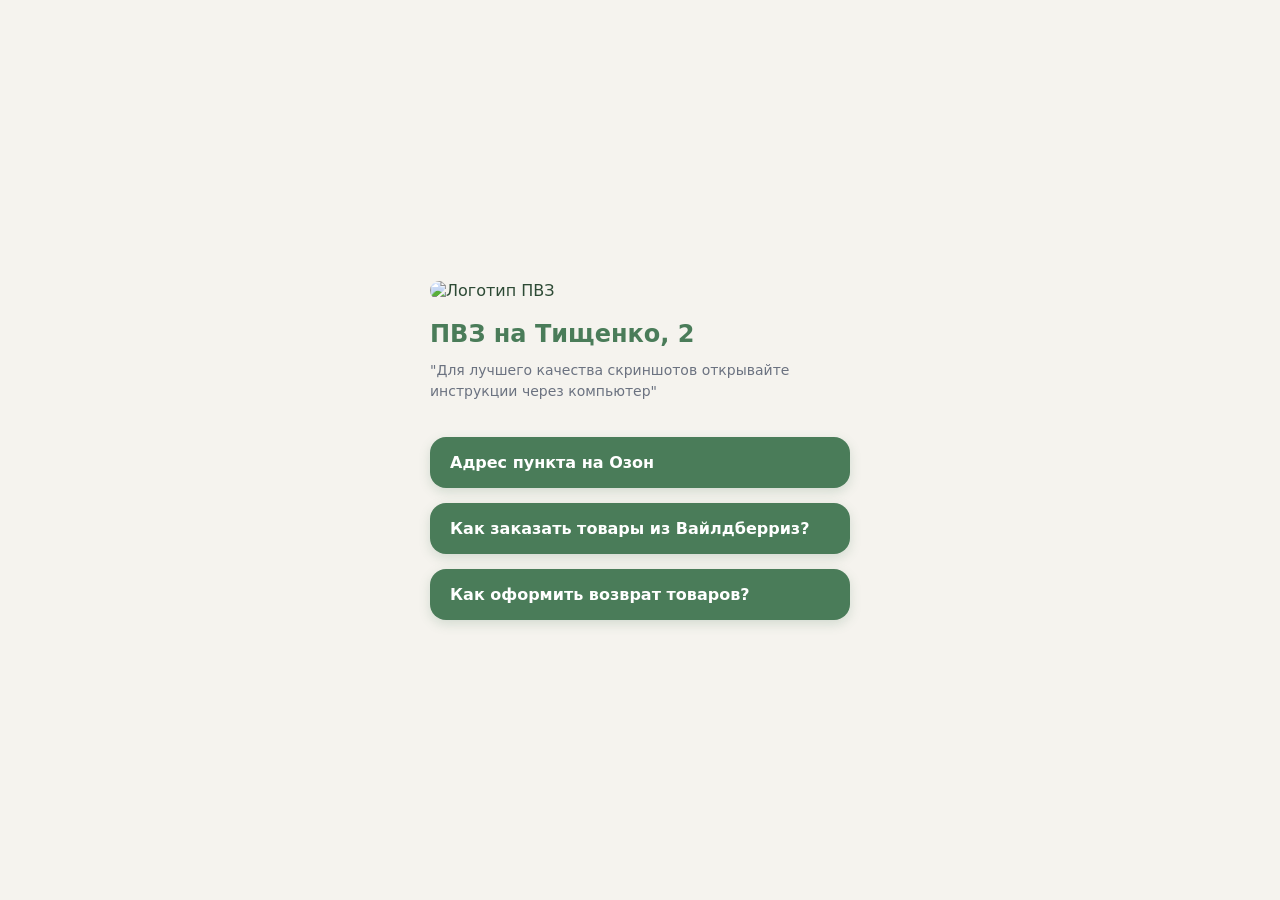
==== index.html @ 38f7ccd4 "Refactor HTML structure and update content" ====
<!DOCTYPE html>
<html lang="ru">
<head>
  <meta charset="UTF-8">
  <meta name="viewport" content="width=device-width, initial-scale=1.0">
  <title>ПВЗ на Тищенко, 2</title>
  <meta name="description" content="Пункт выдачи заказов на Тищенко, 2. Озон, Wildberries.">

  <link rel="stylesheet" href="style.css">
  <link rel="manifest" href="manifest.json">
  <link rel="icon" href="logo.png" type="image/png">

  <meta name="apple-mobile-web-app-capable" content="yes">
  <meta name="apple-mobile-web-app-status-bar-style" content="default">
  <meta name="apple-mobile-web-app-title" content="ПВЗ Тищенко">
  <link rel="apple-touch-icon" href="logo.png">

  <meta name="msapplication-TileImage" content="logo.png">
  <meta name="msapplication-TileColor" content="#4a7c59">
  <meta name="theme-color" content="#4a7c59">

  <script>
    (function(m,e,t,r,i,k,a){m[i]=m[i]||function(){(m[i].a=m[i].a||[]).push(arguments)};
    m[i].l=1*new Date();
    for (var j = 0; j < document.scripts.length; j++) {if (document.scripts[j].src === r) { return; }}
    k=e.createElement(t),a=e.getElementsByTagName(t)[0],k.async=1,k.src=r,a.parentNode.insertBefore(k,a)})
    (window, document, "script", "https://mc.yandex.ru/metrika/tag.js", "ym");
    ym(109024144, "init", { clickmap:true, trackLinks:true, accurateTrackBounce:true, webvisor:true });
  </script>
  <noscript><div><img src="https://mc.yandex.ru/watch/109024144" style="position:absolute;left:-9999px;" alt=""></div></noscript>
</head>
<body>

  <main class="main-container">
    <div class="content-wrapper">
      <img src="logo.png" alt="Логотип ПВЗ" class="avatar">
      
      <h1 class="title">ПВЗ на Тищенко, 2</h1>
      <p class="subtitle">"Для лучшего качества скриншотов открывайте инструкции через компьютер"</p>

      <nav class="button-group">
        <a href="https://ozon.ru/point/1402634" target="_blank" rel="noopener noreferrer" class="menu-button">
          Адрес пункта на Озон
        </a>
        <a href="https://dzen.ru/a/aeh5mmCZ_2Jl9kNS?share_to=link" target="_blank" rel="noopener noreferrer" class="menu-button">
          Как заказать товары из Вайлдберриз?
        </a>
        <a href="https://dzen.ru/a/aei7_9gcLjiKbk3D?share_to=link" target="_blank" rel="noopener noreferrer" class="menu-button">
          Как оформить возврат товаров?
        </a>
      </nav>
    </div>
  </main>

  <button id="install-banner" aria-label="Установить приложение">
    <span>📲</span> Установить на экран
  </button>

  <div id="ios-hint" role="dialog">
    <button id="ios-hint-close" aria-label="Закрыть">✕</button>
    <p>Чтобы установить приложение на iPhone:</p>
    <div class="ios-arrow">⬆️</div>
    <p>Нажмите <strong>«Поделиться»</strong> в Safari,<br> затем <strong>«На экран "Домой"»</strong></p>
  </div>

  <script>
    // ── Service Worker ──
    if ('serviceWorker' in navigator) {
      navigator.serviceWorker.register('sw.js')
        .then(() => console.log('PWA: Ready'))
        .catch(err => console.error('PWA: Error', err));
    }

    // ── Логика установки (iOS) ──
    const isIos = /iphone|ipad|ipod/i.test(navigator.userAgent);
    const isInStandaloneMode = window.matchMedia('(display-mode: standalone)').matches || window.navigator.standalone === true;

    if (isIos && !isInStandaloneMode) {
      setTimeout(() => {
        document.getElementById('ios-hint').classList.add('visible');
      }, 2000);
    }

    document.getElementById('ios-hint-close').onclick = () => {
      document.getElementById('ios-hint').classList.remove('visible');
    };

    // ── Логика установки (Android/Chrome) ──
    let deferredPrompt;
    const installBtn = document.getElementById('install-banner');

    window.addEventListener('beforeinstallprompt', (e) => {
      e.preventDefault();
      deferredPrompt = e;
      installBtn.classList.add('visible');
    });

    installBtn.onclick = async () => {
      if (!deferredPrompt) return;
      deferredPrompt.prompt();
      const { outcome } = await deferredPrompt.userChoice;
      deferredPrompt = null;
      installBtn.classList.remove('visible');
    };
  </script>
</body>
</html>
---- style.css ----
:root {
  --primary: #4a7c59;
  --primary-hover: #3d664a;
  --bg-color: #f5f3ee;
  --card-bg: #ffffff;
  --text-main: #2d4a35;
  --text-muted: #6b7280;
}

* {
  box-sizing: border-box;
  margin: 0;
  padding: 0;
}

body {
  font-family: 'Segoe UI', system-ui, -apple-system, sans-serif;
  background-color: var(--bg-color);
  display: flex;
  justify-content: center;
  align-items: center;
  min-height: 100vh;
  padding: 20px;
  color: var(--text-main);
}

.main-container {
  width: 100%;
  max-width: 420px;
}

.card {
  background: var(--card-bg);
  padding: 40px 30px;
  border-radius: 30px;
  box-shadow: 0 20px 40px rgba(0,0,0,0.06);
  text-align: center;
  animation: fadeIn 0.8s ease-out;
}

.avatar {
  width: 80px;
  height: 80px;
  border-radius: 20px;
  margin-bottom: 20px;
  object-fit: cover;
}

.title {
  font-size: 24px;
  font-weight: 700;
  margin-bottom: 12px;
  color: var(--primary);
}

.subtitle {
  font-size: 14px;
  line-height: 1.5;
  color: var(--text-muted);
  margin-bottom: 35px;
}

.button-group {
  display: flex;
  flex-direction: column;
  gap: 15px;
}

.menu-button {
  background: var(--primary);
  color: white;
  text-decoration: none;
  padding: 16px 20px;
  border-radius: 16px;
  font-weight: 600;
  display: flex;
  justify-content: space-between;
  align-items: center;
  transition: all 0.3s cubic-bezier(0.4, 0, 0.2, 1);
  box-shadow: 0 4px 12px rgba(74, 124, 89, 0.2);
}

.menu-button:hover {
  background: var(--primary-hover);
  transform: translateY(-3px);
  box-shadow: 0 8px 20px rgba(74, 124, 89, 0.3);
}

.menu-button:active {
  transform: translateY(0);
}

/* Стили для PWA элементов */
#install-banner {
  display: none;
  position: fixed;
  bottom: 30px;
  left: 50%;
  transform: translateX(-50%);
  background: #1a1a1a;
  color: white;
  border: none;
  border-radius: 50px;
  padding: 12px 24px;
  font-size: 15px;
  font-weight: 600;
  cursor: pointer;
  box-shadow: 0 10px 25px rgba(0,0,0,0.2);
  align-items: center;
  gap: 10px;
  z-index: 100;
}

#install-banner.visible { display: flex; animation: slideUp 0.4s ease; }

#ios-hint {
  display: none;
  position: fixed;
  bottom: 0; left: 0; right: 0;
  background: white;
  padding: 25px;
  border-radius: 25px 25px 0 0;
  text-align: center;
  box-shadow: 0 -10px 30px rgba(0,0,0,0.1);
  z-index: 1000;
}

#ios-hint.visible { display: block; animation: slideUp 0.4s ease; }

#ios-hint-close {
  position: absolute;
  top: 15px; right: 20px;
  background: none; border: none; font-size: 20px; color: #999;
}

.ios-arrow { font-size: 30px; margin: 10px 0; animation: bounce 2s infinite; }

/* Анимации */
@keyframes fadeIn {
  from { opacity: 0; transform: translateY(10px); }
  to { opacity: 1; transform: translateY(0); }
}

@keyframes slideUp {
  from { transform: translateX(-50%) translateY(100%); }
  to { transform: translateX(-50%) translateY(0); }
}

@keyframes bounce {
  0%, 20%, 50%, 80%, 100% {transform: translateY(0);}
  40% {transform: translateY(-10px);}
  60% {transform: translateY(-5px);}
}
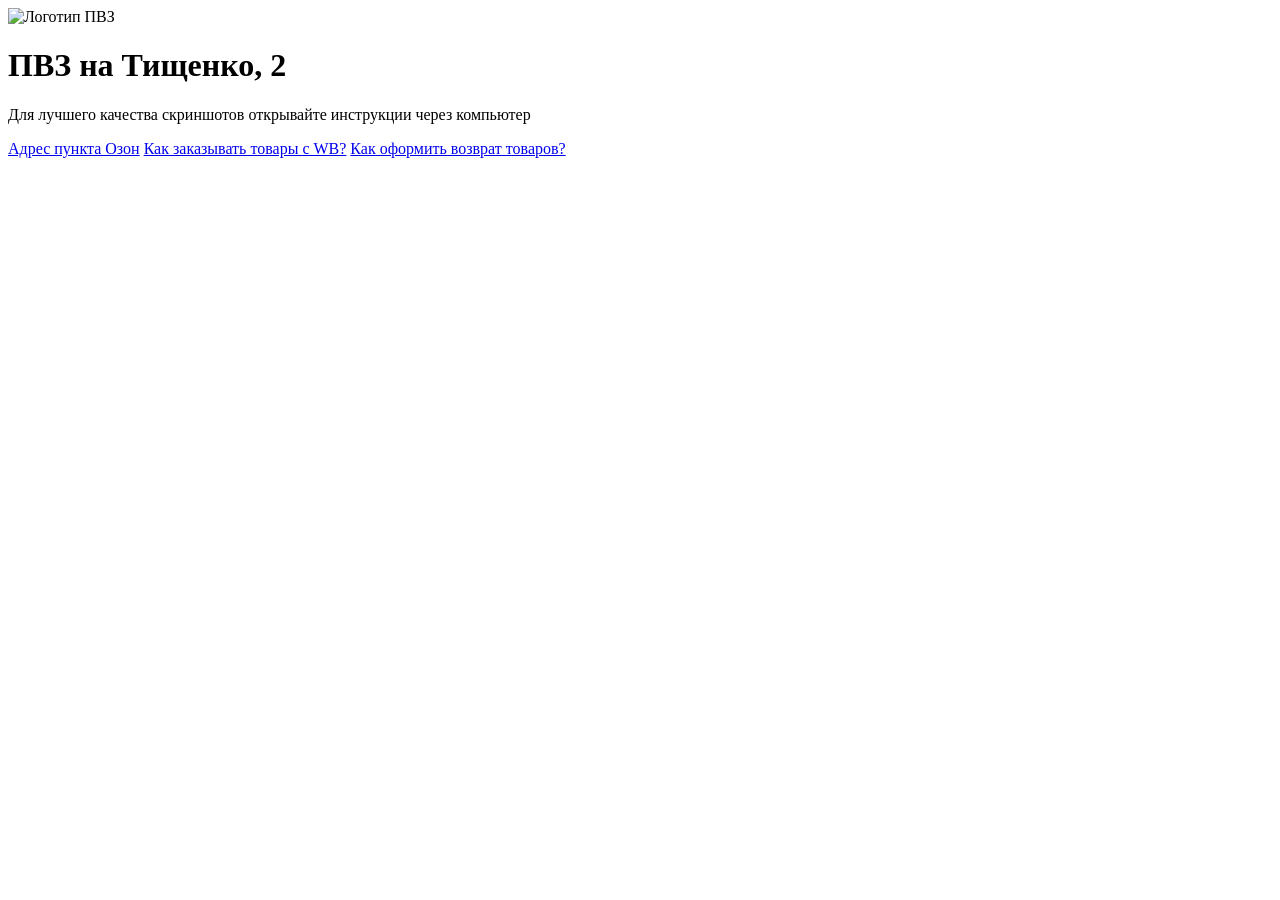
==== commit 2a7f3b8d: "Add files via upload" ====
--- a/index.html
+++ b/index.html
@@ -10,15 +10,73 @@
   <link rel="manifest" href="manifest.json">
   <link rel="icon" href="logo.png" type="image/png">
 
+  <!-- Apple / iOS: без этих тегов Safari не предложит «Добавить на экран» -->
   <meta name="apple-mobile-web-app-capable" content="yes">
   <meta name="apple-mobile-web-app-status-bar-style" content="default">
   <meta name="apple-mobile-web-app-title" content="ПВЗ Тищенко">
   <link rel="apple-touch-icon" href="logo.png">
 
+  <!-- Windows / Edge -->
   <meta name="msapplication-TileImage" content="logo.png">
   <meta name="msapplication-TileColor" content="#4a7c59">
+
   <meta name="theme-color" content="#4a7c59">
 
+  <style>
+    /* Кнопка установки PWA — скрыта по умолчанию */
+    #install-banner {
+      display: none;
+      position: fixed;
+      bottom: 20px;
+      left: 50%;
+      transform: translateX(-50%);
+      z-index: 1000;
+      background: #4a7c59;
+      color: #fff;
+      border: none;
+      border-radius: 12px;
+      padding: 14px 28px;
+      font-size: 16px;
+      font-family: inherit;
+      cursor: pointer;
+      box-shadow: 0 4px 16px rgba(0,0,0,0.25);
+      white-space: nowrap;
+      animation: slideUp 0.3s ease;
+    }
+    #install-banner.visible { display: flex; align-items: center; gap: 10px; }
+
+    /* Инструкция для iOS Safari — скрыта по умолчанию */
+    #ios-hint {
+      display: none;
+      position: fixed;
+      bottom: 0;
+      left: 0; right: 0;
+      z-index: 1000;
+      background: #fff;
+      border-top: 2px solid #4a7c59;
+      padding: 18px 20px 28px;
+      font-size: 15px;
+      line-height: 1.5;
+      text-align: center;
+      box-shadow: 0 -4px 20px rgba(0,0,0,0.15);
+    }
+    #ios-hint.visible { display: block; }
+    #ios-hint strong { color: #4a7c59; }
+    #ios-hint-close {
+      position: absolute;
+      top: 10px; right: 16px;
+      background: none; border: none;
+      font-size: 22px; cursor: pointer; color: #666;
+    }
+    #ios-hint .arrow { font-size: 26px; }
+
+    @keyframes slideUp {
+      from { opacity: 0; transform: translateX(-50%) translateY(20px); }
+      to   { opacity: 1; transform: translateX(-50%) translateY(0); }
+    }
+  </style>
+
+  <!-- Яндекс.Метрика -->
   <script>
     (function(m,e,t,r,i,k,a){m[i]=m[i]||function(){(m[i].a=m[i].a||[]).push(arguments)};
     m[i].l=1*new Date();
@@ -31,77 +89,83 @@
 </head>
 <body>
 
-  <main class="main-container">
-    <div class="content-wrapper">
+  <div class="main-container">
+    <div class="card">
       <img src="logo.png" alt="Логотип ПВЗ" class="avatar">
-      
       <h1 class="title">ПВЗ на Тищенко, 2</h1>
-      <p class="subtitle">"Для лучшего качества скриншотов открывайте инструкции через компьютер"</p>
+      <p class="subtitle">Для лучшего качества скриншотов открывайте инструкции через компьютер</p>
 
-      <nav class="button-group">
-        <a href="https://ozon.ru/point/1402634" target="_blank" rel="noopener noreferrer" class="menu-button">
-          Адрес пункта на Озон
-        </a>
-        <a href="https://dzen.ru/a/aeh5mmCZ_2Jl9kNS?share_to=link" target="_blank" rel="noopener noreferrer" class="menu-button">
-          Как заказать товары из Вайлдберриз?
-        </a>
-        <a href="https://dzen.ru/a/aei7_9gcLjiKbk3D?share_to=link" target="_blank" rel="noopener noreferrer" class="menu-button">
-          Как оформить возврат товаров?
-        </a>
-      </nav>
+      <div class="button-group">
+        <a href="https://ozon.ru/point/1402634" target="_blank" rel="noopener noreferrer" class="menu-button">Адрес пункта Озон</a>
+        <a href="https://dzen.ru/a/aeh5mmCZ_2Jl9kNS?share_to=link" target="_blank" rel="noopener noreferrer" class="menu-button">Как заказывать товары с WB?</a>
+        <a href="https://dzen.ru/a/aei7_9gcLjiKbk3D?share_to=link" target="_blank" rel="noopener noreferrer" class="menu-button">Как оформить возврат товаров?</a>
+      </div>
     </div>
-  </main>
+  </div>
 
+  <!-- Кнопка установки для Chrome / Edge / Android -->
   <button id="install-banner" aria-label="Установить приложение">
     <span>📲</span> Установить на экран
   </button>
 
-  <div id="ios-hint" role="dialog">
+  <!-- Подсказка для iOS Safari -->
+  <div id="ios-hint" role="dialog" aria-label="Инструкция по установке">
     <button id="ios-hint-close" aria-label="Закрыть">✕</button>
-    <p>Чтобы установить приложение на iPhone:</p>
-    <div class="ios-arrow">⬆️</div>
-    <p>Нажмите <strong>«Поделиться»</strong> в Safari,<br> затем <strong>«На экран "Домой"»</strong></p>
+    <p>Чтобы установить приложение на iPhone&nbsp;/ iPad:</p>
+    <p class="arrow">⬆️</p>
+    <p>Нажмите <strong>«Поделиться»</strong> в Safari,<br>
+    затем выберите <strong>«На экран "Домой"»</strong></p>
   </div>
 
   <script>
-    // ── Service Worker ──
+    // ── Service Worker ──────────────────────────────────────────────
     if ('serviceWorker' in navigator) {
       navigator.serviceWorker.register('sw.js')
-        .then(() => console.log('PWA: Ready'))
-        .catch(err => console.error('PWA: Error', err));
+        .then(() => console.log('PWA: Service Worker готов'))
+        .catch(err => console.error('PWA: Ошибка SW:', err));
     }
 
-    // ── Логика установки (iOS) ──
+    // ── Определяем iOS Safari ───────────────────────────────────────
     const isIos = /iphone|ipad|ipod/i.test(navigator.userAgent);
-    const isInStandaloneMode = window.matchMedia('(display-mode: standalone)').matches || window.navigator.standalone === true;
+    const isInStandaloneMode = window.matchMedia('(display-mode: standalone)').matches
+                            || window.navigator.standalone === true;
 
     if (isIos && !isInStandaloneMode) {
+      // Показываем подсказку через 2 секунды, чтобы не раздражать сразу
       setTimeout(() => {
         document.getElementById('ios-hint').classList.add('visible');
       }, 2000);
     }
 
-    document.getElementById('ios-hint-close').onclick = () => {
+    document.getElementById('ios-hint-close').addEventListener('click', () => {
       document.getElementById('ios-hint').classList.remove('visible');
-    };
+    });
 
-    // ── Логика установки (Android/Chrome) ──
-    let deferredPrompt;
+    // ── beforeinstallprompt — Chrome / Edge / Android ───────────────
+    let deferredPrompt = null;
     const installBtn = document.getElementById('install-banner');
 
     window.addEventListener('beforeinstallprompt', (e) => {
-      e.preventDefault();
+      e.preventDefault();          // отменяем автоматический баннер
       deferredPrompt = e;
-      installBtn.classList.add('visible');
+      installBtn.classList.add('visible');  // показываем нашу кнопку
     });
 
-    installBtn.onclick = async () => {
+    installBtn.addEventListener('click', async () => {
       if (!deferredPrompt) return;
       deferredPrompt.prompt();
       const { outcome } = await deferredPrompt.userChoice;
+      console.log('PWA install:', outcome);
       deferredPrompt = null;
       installBtn.classList.remove('visible');
-    };
+    });
+
+    // Скрываем кнопку, если приложение уже установлено
+    window.addEventListener('appinstalled', () => {
+      installBtn.classList.remove('visible');
+      deferredPrompt = null;
+      console.log('PWA: установлено');
+    });
   </script>
 </body>
 </html>
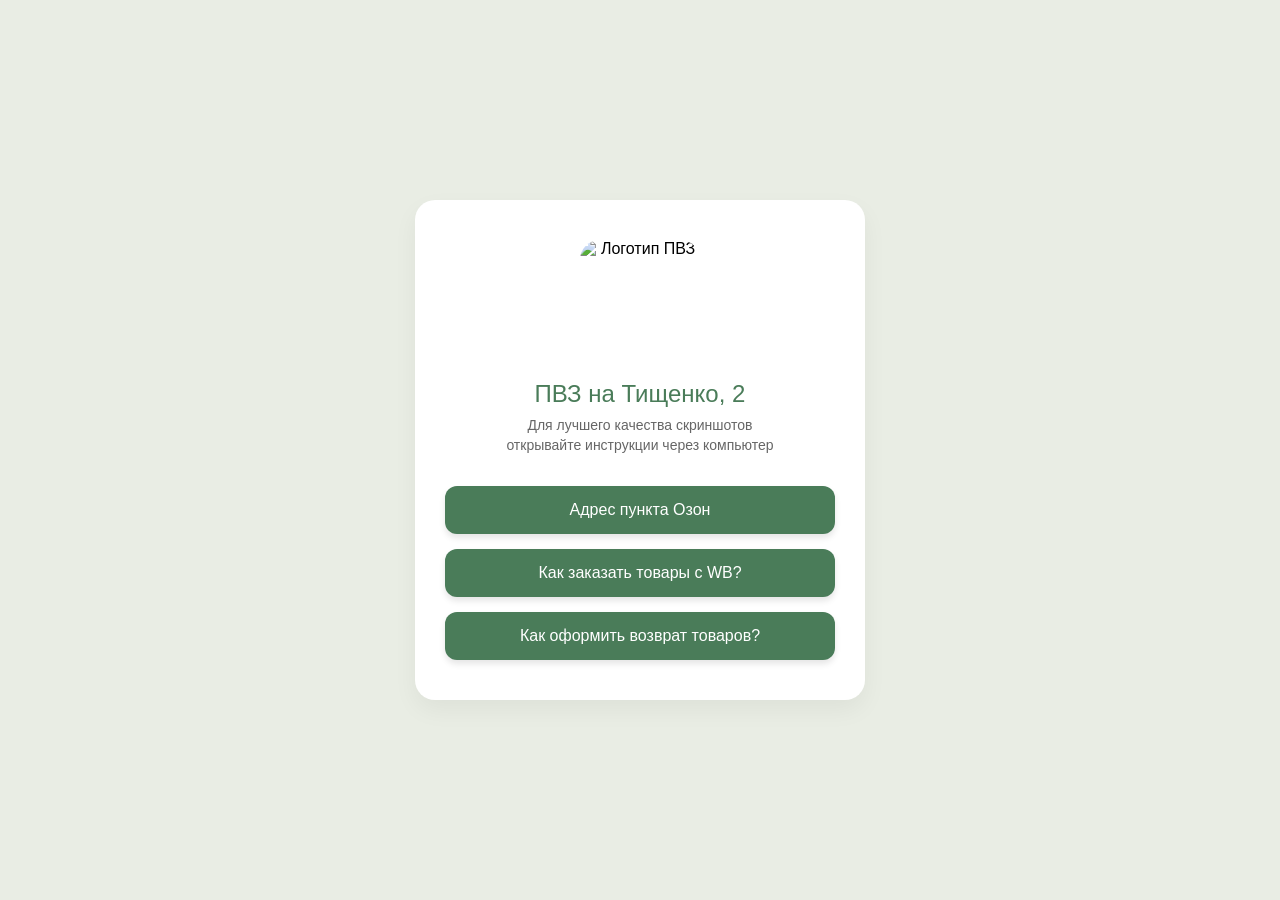
==== commit f7c048d2: "Refactor HTML structure and button placement Removed unnecessary closing div tag and adjusted button" ====
--- a/index.html
+++ b/index.html
@@ -7,76 +7,19 @@
   <meta name="description" content="Пункт выдачи заказов на Тищенко, 2. Озон, Wildberries.">
 
   <link rel="stylesheet" href="style.css">
+
   <link rel="manifest" href="manifest.json">
   <link rel="icon" href="logo.png" type="image/png">
 
-  <!-- Apple / iOS: без этих тегов Safari не предложит «Добавить на экран» -->
   <meta name="apple-mobile-web-app-capable" content="yes">
   <meta name="apple-mobile-web-app-status-bar-style" content="default">
   <meta name="apple-mobile-web-app-title" content="ПВЗ Тищенко">
   <link rel="apple-touch-icon" href="logo.png">
 
-  <!-- Windows / Edge -->
   <meta name="msapplication-TileImage" content="logo.png">
   <meta name="msapplication-TileColor" content="#4a7c59">
-
   <meta name="theme-color" content="#4a7c59">
 
-  <style>
-    /* Кнопка установки PWA — скрыта по умолчанию */
-    #install-banner {
-      display: none;
-      position: fixed;
-      bottom: 20px;
-      left: 50%;
-      transform: translateX(-50%);
-      z-index: 1000;
-      background: #4a7c59;
-      color: #fff;
-      border: none;
-      border-radius: 12px;
-      padding: 14px 28px;
-      font-size: 16px;
-      font-family: inherit;
-      cursor: pointer;
-      box-shadow: 0 4px 16px rgba(0,0,0,0.25);
-      white-space: nowrap;
-      animation: slideUp 0.3s ease;
-    }
-    #install-banner.visible { display: flex; align-items: center; gap: 10px; }
-
-    /* Инструкция для iOS Safari — скрыта по умолчанию */
-    #ios-hint {
-      display: none;
-      position: fixed;
-      bottom: 0;
-      left: 0; right: 0;
-      z-index: 1000;
-      background: #fff;
-      border-top: 2px solid #4a7c59;
-      padding: 18px 20px 28px;
-      font-size: 15px;
-      line-height: 1.5;
-      text-align: center;
-      box-shadow: 0 -4px 20px rgba(0,0,0,0.15);
-    }
-    #ios-hint.visible { display: block; }
-    #ios-hint strong { color: #4a7c59; }
-    #ios-hint-close {
-      position: absolute;
-      top: 10px; right: 16px;
-      background: none; border: none;
-      font-size: 22px; cursor: pointer; color: #666;
-    }
-    #ios-hint .arrow { font-size: 26px; }
-
-    @keyframes slideUp {
-      from { opacity: 0; transform: translateX(-50%) translateY(20px); }
-      to   { opacity: 1; transform: translateX(-50%) translateY(0); }
-    }
-  </style>
-
-  <!-- Яндекс.Метрика -->
   <script>
     (function(m,e,t,r,i,k,a){m[i]=m[i]||function(){(m[i].a=m[i].a||[]).push(arguments)};
     m[i].l=1*new Date();
@@ -85,7 +28,6 @@
     (window, document, "script", "https://mc.yandex.ru/metrika/tag.js", "ym");
     ym(109024144, "init", { clickmap:true, trackLinks:true, accurateTrackBounce:true, webvisor:true });
   </script>
-  <noscript><div><img src="https://mc.yandex.ru/watch/109024144" style="position:absolute;left:-9999px;" alt=""></div></noscript>
 </head>
 <body>
 
@@ -97,18 +39,14 @@
 
       <div class="button-group">
         <a href="https://ozon.ru/point/1402634" target="_blank" rel="noopener noreferrer" class="menu-button">Адрес пункта Озон</a>
-        <a href="https://dzen.ru/a/aeh5mmCZ_2Jl9kNS?share_to=link" target="_blank" rel="noopener noreferrer" class="menu-button">Как заказывать товары с WB?</a>
+        <a href="https://dzen.ru/a/aeh5mmCZ_2Jl9kNS?share_to=link" target="_blank" rel="noopener noreferrer" class="menu-button">Как заказать товары с WB?</a>
         <a href="https://dzen.ru/a/aei7_9gcLjiKbk3D?share_to=link" target="_blank" rel="noopener noreferrer" class="menu-button">Как оформить возврат товаров?</a>
       </div>
-    </div>
-  </div>
 
-  <!-- Кнопка установки для Chrome / Edge / Android -->
-  <button id="install-banner" aria-label="Установить приложение">
+      <button id="install-banner" aria-label="Установить приложение">
     <span>📲</span> Установить на экран
   </button>
-
-  <!-- Подсказка для iOS Safari -->
+    </div>
   <div id="ios-hint" role="dialog" aria-label="Инструкция по установке">
     <button id="ios-hint-close" aria-label="Закрыть">✕</button>
     <p>Чтобы установить приложение на iPhone&nbsp;/ iPad:</p>
@@ -118,53 +56,35 @@
   </div>
 
   <script>
-    // ── Service Worker ──────────────────────────────────────────────
     if ('serviceWorker' in navigator) {
-      navigator.serviceWorker.register('sw.js')
-        .then(() => console.log('PWA: Service Worker готов'))
-        .catch(err => console.error('PWA: Ошибка SW:', err));
+      navigator.serviceWorker.register('sw.js').catch(err => console.error(err));
     }
 
-    // ── Определяем iOS Safari ───────────────────────────────────────
     const isIos = /iphone|ipad|ipod/i.test(navigator.userAgent);
-    const isInStandaloneMode = window.matchMedia('(display-mode: standalone)').matches
-                            || window.navigator.standalone === true;
+    const isInStandaloneMode = window.matchMedia('(display-mode: standalone)').matches || window.navigator.standalone === true;
 
     if (isIos && !isInStandaloneMode) {
-      // Показываем подсказку через 2 секунды, чтобы не раздражать сразу
-      setTimeout(() => {
-        document.getElementById('ios-hint').classList.add('visible');
-      }, 2000);
+      setTimeout(() => { document.getElementById('ios-hint').classList.add('visible'); }, 2000);
     }
 
     document.getElementById('ios-hint-close').addEventListener('click', () => {
       document.getElementById('ios-hint').classList.remove('visible');
     });
 
-    // ── beforeinstallprompt — Chrome / Edge / Android ───────────────
     let deferredPrompt = null;
     const installBtn = document.getElementById('install-banner');
 
     window.addEventListener('beforeinstallprompt', (e) => {
-      e.preventDefault();          // отменяем автоматический баннер
+      e.preventDefault();
       deferredPrompt = e;
-      installBtn.classList.add('visible');  // показываем нашу кнопку
+      installBtn.classList.add('visible');
     });
 
     installBtn.addEventListener('click', async () => {
       if (!deferredPrompt) return;
       deferredPrompt.prompt();
-      const { outcome } = await deferredPrompt.userChoice;
-      console.log('PWA install:', outcome);
       deferredPrompt = null;
       installBtn.classList.remove('visible');
-    });
-
-    // Скрываем кнопку, если приложение уже установлено
-    window.addEventListener('appinstalled', () => {
-      installBtn.classList.remove('visible');
-      deferredPrompt = null;
-      console.log('PWA: установлено');
     });
   </script>
 </body>
--- a/style.css
+++ b/style.css
@@ -0,0 +1,152 @@
+/* Переменные и базовые настройки */
+:root {
+  --primary: #4a7c59;
+  --primary-hover: #3d664a;
+  --bg-color: #e9ede4;
+  --card-bg: #ffffff;
+  --text-main: #4a7c59;
+  --text-muted: #666666;
+}
+
+* {
+  box-sizing: border-box;
+  margin: 0;
+  padding: 0;
+}
+
+body {
+  font-family: 'Segoe UI', Roboto, Helvetica, Arial, sans-serif;
+  background-color: var(--bg-color);
+  display: flex;
+  justify-content: center;
+  align-items: center;
+  min-height: 100vh;
+  padding: 20px;
+}
+
+/* Контейнер и карточка */
+.main-container {
+  width: 100%;
+  max-width: 450px;
+}
+
+.card {
+  background: var(--card-bg);
+  padding: 40px 30px;
+  border-radius: 20px;
+  box-shadow: 0 10px 25px rgba(0,0,0,0.05);
+  text-align: center;
+  display: flex;
+  flex-direction: column;
+  align-items: center;
+}
+
+.avatar {
+  width: 120px;
+  height: 120px;
+  border-radius: 20px;
+  margin-bottom: 20px;
+  object-fit: contain;
+  background-color: white;
+}
+
+.title {
+  color: var(--text-main);
+  font-size: 24px;
+  margin-bottom: 8px;
+  font-weight: 500;
+}
+
+.subtitle {
+  color: var(--text-muted);
+  font-size: 14px;
+  line-height: 1.4;
+  margin-bottom: 30px;
+  max-width: 290px;
+}
+
+/* Кнопки-ссылки */
+.button-group {
+  width: 100%;
+  display: flex;
+  flex-direction: column;
+  gap: 15px;
+}
+
+.menu-button {
+  background-color: var(--primary);
+  color: white;
+  text-decoration: none;
+  display: block;
+  padding: 15px 20px;
+  border-radius: 12px;
+  font-size: 16px;
+  font-weight: 500;
+  transition: background 0.3s ease, transform 0.1s ease;
+  box-shadow: 0 4px 6px rgba(0,0,0,0.1);
+}
+
+.menu-button:hover { background-color: var(--primary-hover); }
+.menu-button:active { transform: translateY(1px); }
+
+/* СТИЛИ PWA (ПЕРЕНЕСЕНЫ ИЗ HTML) */
+#install-banner {
+  display: none;
+  /* Убираем fixed и ставим margin для отступа сверху */
+  position: relative; 
+  margin-top: 20px;
+  left: auto;
+  transform: none;
+  
+  /* Остальные стили оставляем для внешнего вида */
+  z-index: 1000;
+  background: var(--primary);
+  color: #fff;
+  border: none;
+  border-radius: 12px;
+  padding: 14px 28px;
+  font-size: 16px;
+  font-family: inherit;
+  cursor: pointer;
+  box-shadow: 0 4px 16px rgba(0,0,0,0.15);
+  white-space: nowrap;
+}
+
+/* При появлении кнопка будет центрироваться как обычный блок */
+#install-banner.visible { 
+  display: inline-flex; 
+  align-items: center; 
+  gap: 10px; 
+}
+
+#ios-hint {
+  display: none;
+  position: fixed;
+  bottom: 0;
+  left: 0; right: 0;
+  z-index: 1000;
+  background: #fff;
+  border-top: 2px solid var(--primary);
+  padding: 18px 20px 28px;
+  font-size: 15px;
+  line-height: 1.5;
+  text-align: center;
+  box-shadow: 0 -4px 20px rgba(0,0,0,0.15);
+}
+
+#ios-hint.visible { display: block; }
+#ios-hint strong { color: var(--primary); }
+
+#ios-hint-close {
+  position: absolute;
+  top: 10px; right: 16px;
+  background: none; border: none;
+  font-size: 22px; cursor: pointer; color: #666;
+}
+
+#ios-hint .arrow { font-size: 26px; }
+
+@keyframes slideUp {
+  from { opacity: 0; transform: translateX(-50%) translateY(20px); }
+  to   { opacity: 1; transform: translateX(-50%) translateY(0); }
+}
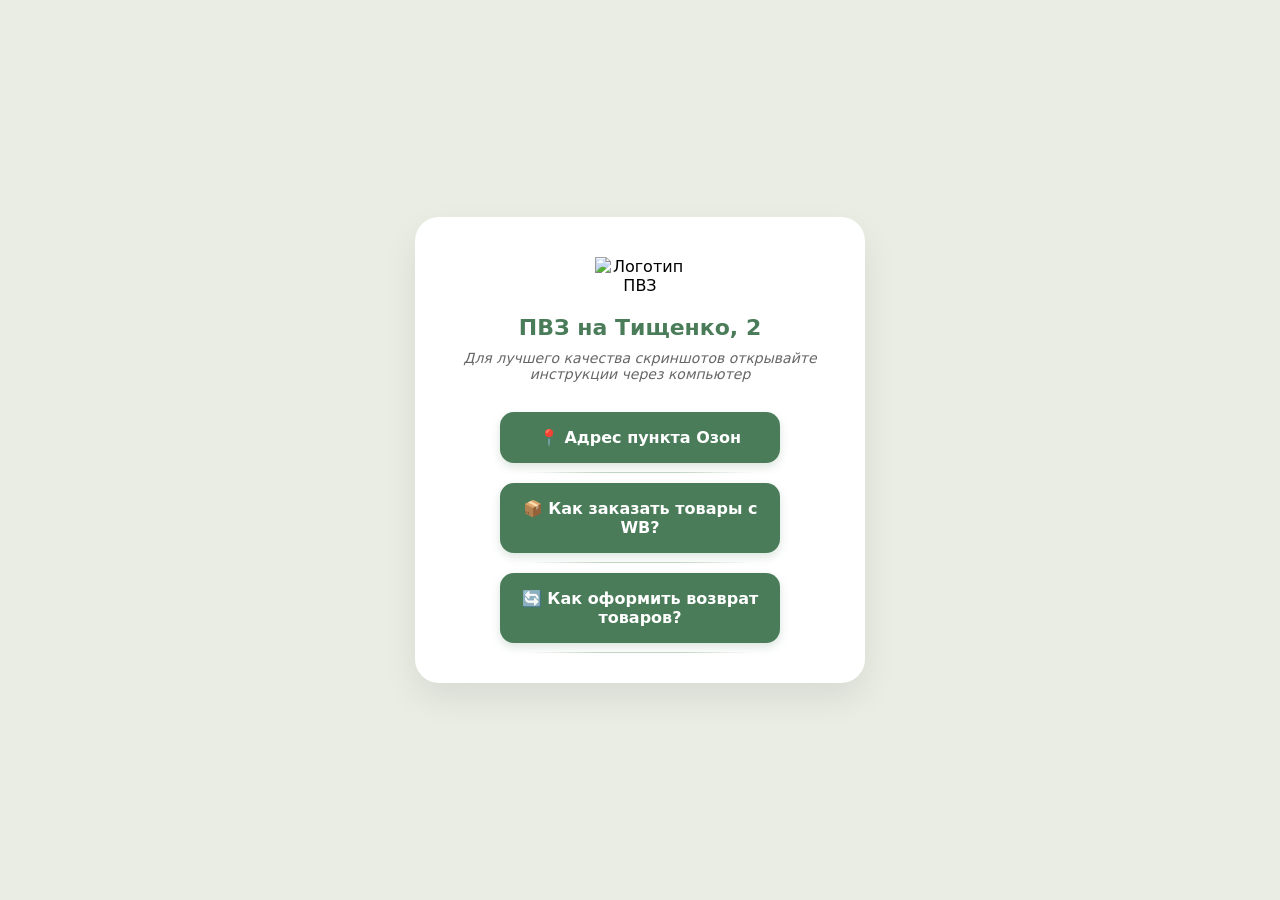
==== commit 513f3158: "Add styling to install button in index.html" ====
--- a/index.html
+++ b/index.html
@@ -1,3 +1,4 @@
+<!-- index.html -->
 <!DOCTYPE html>
 <html lang="ru">
 <head>
@@ -5,21 +6,11 @@
   <meta name="viewport" content="width=device-width, initial-scale=1.0">
   <title>ПВЗ на Тищенко, 2</title>
   <meta name="description" content="Пункт выдачи заказов на Тищенко, 2. Озон, Wildberries.">
-
   <link rel="stylesheet" href="style.css">
-
   <link rel="manifest" href="manifest.json">
   <link rel="icon" href="logo.png" type="image/png">
 
-  <meta name="apple-mobile-web-app-capable" content="yes">
-  <meta name="apple-mobile-web-app-status-bar-style" content="default">
-  <meta name="apple-mobile-web-app-title" content="ПВЗ Тищенко">
-  <link rel="apple-touch-icon" href="logo.png">
-
-  <meta name="msapplication-TileImage" content="logo.png">
-  <meta name="msapplication-TileColor" content="#4a7c59">
-  <meta name="theme-color" content="#4a7c59">
-
+  <!-- Яндекс.Метрика -->
   <script>
     (function(m,e,t,r,i,k,a){m[i]=m[i]||function(){(m[i].a=m[i].a||[]).push(arguments)};
     m[i].l=1*new Date();
@@ -28,63 +19,58 @@
     (window, document, "script", "https://mc.yandex.ru/metrika/tag.js", "ym");
     ym(109024144, "init", { clickmap:true, trackLinks:true, accurateTrackBounce:true, webvisor:true });
   </script>
+  <noscript><div><img src="https://mc.yandex.ru/watch/109024144" style="position:absolute;left:-9999px;" alt=""></div></noscript>
 </head>
 <body>
-
   <div class="main-container">
     <div class="card">
       <img src="logo.png" alt="Логотип ПВЗ" class="avatar">
       <h1 class="title">ПВЗ на Тищенко, 2</h1>
       <p class="subtitle">Для лучшего качества скриншотов открывайте инструкции через компьютер</p>
-
       <div class="button-group">
-        <a href="https://ozon.ru/point/1402634" target="_blank" rel="noopener noreferrer" class="menu-button">Адрес пункта Озон</a>
-        <a href="https://dzen.ru/a/aeh5mmCZ_2Jl9kNS?share_to=link" target="_blank" rel="noopener noreferrer" class="menu-button">Как заказать товары с WB?</a>
-        <a href="https://dzen.ru/a/aei7_9gcLjiKbk3D?share_to=link" target="_blank" rel="noopener noreferrer" class="menu-button">Как оформить возврат товаров?</a>
+        <a href="https://ozon.ru/point/1402634" target="_blank" rel="noopener noreferrer" class="menu-button">📍 Адрес пункта Озон</a>
+        <a href="https://dzen.ru/a/aeh5mmCZ_2Jl9kNS?share_to=link" target="_blank" rel="noopener noreferrer" class="menu-button">📦 Как заказать товары с WB?</a>
+        <a href="https://dzen.ru/a/aei7_9gcLjiKbk3D?share_to=link" target="_blank" rel="noopener noreferrer" class="menu-button">🔄 Как оформить возврат товаров?</a>
+        <button id="install-banner" class="menu-button" aria-label="Установить приложение">
+          style="display: flex; align-items: center; justify-content: center;">
+          📲 Установить на экран
+        </button>
       </div>
-
-      <button id="install-banner" aria-label="Установить приложение">
-    <span>📲</span> Установить на экран
-  </button>
     </div>
-  <div id="ios-hint" role="dialog" aria-label="Инструкция по установке">
-    <button id="ios-hint-close" aria-label="Закрыть">✕</button>
-    <p>Чтобы установить приложение на iPhone&nbsp;/ iPad:</p>
-    <p class="arrow">⬆️</p>
-    <p>Нажмите <strong>«Поделиться»</strong> в Safari,<br>
-    затем выберите <strong>«На экран "Домой"»</strong></p>
   </div>
 
   <script>
+    // Service Worker
     if ('serviceWorker' in navigator) {
-      navigator.serviceWorker.register('sw.js').catch(err => console.error(err));
+      navigator.serviceWorker.register('sw.js')
+        .then(() => console.log('✅ SW зарегистрирован'))
+        .catch(err => console.error('❌ Ошибка SW:', err));
     }
 
-    const isIos = /iphone|ipad|ipod/i.test(navigator.userAgent);
-    const isInStandaloneMode = window.matchMedia('(display-mode: standalone)').matches || window.navigator.standalone === true;
-
-    if (isIos && !isInStandaloneMode) {
-      setTimeout(() => { document.getElementById('ios-hint').classList.add('visible'); }, 2000);
-    }
-
-    document.getElementById('ios-hint-close').addEventListener('click', () => {
-      document.getElementById('ios-hint').classList.remove('visible');
-    });
-
-    let deferredPrompt = null;
+    // ========== Логика для Android (Chrome / Edge) ==========
+    let deferredPrompt;
     const installBtn = document.getElementById('install-banner');
 
     window.addEventListener('beforeinstallprompt', (e) => {
       e.preventDefault();
       deferredPrompt = e;
-      installBtn.classList.add('visible');
+      installBtn.style.display = 'flex';
     });
 
-    installBtn.addEventListener('click', async () => {
+    installBtn.onclick = async () => {
       if (!deferredPrompt) return;
       deferredPrompt.prompt();
+      const { outcome } = await deferredPrompt.userChoice;
+      console.log('📲 Установка PWA:', outcome);
       deferredPrompt = null;
-      installBtn.classList.remove('visible');
+      installBtn.style.display = 'none';
+    };
+
+    // Если приложение уже установлено — скрываем кнопку
+    window.addEventListener('appinstalled', () => {
+      installBtn.style.display = 'none';
+      deferredPrompt = null;
+      console.log('✅ PWA успешно установлено');
     });
   </script>
 </body>
--- a/style.css
+++ b/style.css
@@ -1,4 +1,4 @@
-/* Переменные и базовые настройки */
+/* style.css */
 :root {
   --primary: #4a7c59;
   --primary-hover: #3d664a;
@@ -15,7 +15,7 @@
 }
 
 body {
-  font-family: 'Segoe UI', Roboto, Helvetica, Arial, sans-serif;
+  font-family: -apple-system, system-ui, sans-serif;
   background-color: var(--bg-color);
   display: flex;
   justify-content: center;
@@ -24,129 +24,114 @@
   padding: 20px;
 }
 
-/* Контейнер и карточка */
 .main-container {
   width: 100%;
   max-width: 450px;
+  margin: 0 auto;
 }
 
 .card {
   background: var(--card-bg);
   padding: 40px 30px;
-  border-radius: 20px;
-  box-shadow: 0 10px 25px rgba(0,0,0,0.05);
+  border-radius: 24px;
+  box-shadow: 0 15px 35px rgba(0,0,0,0.08);
   text-align: center;
-  display: flex;
-  flex-direction: column;
-  align-items: center;
 }
 
 .avatar {
-  width: 120px;
-  height: 120px;
-  border-radius: 20px;
+  width: 90px;
   margin-bottom: 20px;
-  object-fit: contain;
-  background-color: white;
+  display: block;
+  margin-left: auto;
+  margin-right: auto;
 }
 
 .title {
   color: var(--text-main);
-  font-size: 24px;
-  margin-bottom: 8px;
-  font-weight: 500;
+  font-size: 22px;
+  margin-bottom: 10px;
+  text-align: center;
 }
 
 .subtitle {
   color: var(--text-muted);
   font-size: 14px;
-  line-height: 1.4;
+  font-style: italic;
   margin-bottom: 30px;
-  max-width: 290px;
+  text-align: center;
 }
 
-/* Кнопки-ссылки */
 .button-group {
-  width: 100%;
   display: flex;
   flex-direction: column;
-  gap: 15px;
+  gap: 20px;
+  align-items: center;
 }
 
+/* Разделитель между кнопками */
+.button-group .menu-button:not(:last-child) {
+  position: relative;
+}
+
+.button-group .menu-button:not(:last-child)::after {
+  content: '';
+  position: absolute;
+  bottom: -10px;
+  left: 10%;
+  width: 80%;
+  height: 1px;
+  background: linear-gradient(90deg, transparent, #c0d4c0, #c0d4c0, transparent);
+}
+
+/* Единый стиль для всех кнопок */
 .menu-button {
+  display: flex;
+  align-items: center;    /* Выравнивание по вертикали (центр) */
+  justify-content: center; /* Выравнивание по горизонтали (центр) */
+  text-align: center;
   background-color: var(--primary);
   color: white;
   text-decoration: none;
-  display: block;
-  padding: 15px 20px;
-  border-radius: 12px;
+  display: flex;
+  align-items: center;
+  justify-content: center;
+  padding: 16px;
+  border: none;
+  border-radius: 14px;
   font-size: 16px;
-  font-weight: 500;
-  transition: background 0.3s ease, transform 0.1s ease;
-  box-shadow: 0 4px 6px rgba(0,0,0,0.1);
+  font-weight: 600;
+  cursor: pointer;
+  transition: all 0.3s ease;
+  box-shadow: 0 4px 10px rgba(74, 124, 89, 0.2);
+  width: 100%;
+  max-width: 280px;
+  text-align: center;
 }
 
-.menu-button:hover { background-color: var(--primary-hover); }
-.menu-button:active { transform: translateY(1px); }
+/* Специально для последней кнопки — гарантируем центрирование текста */
+.button-group .menu-button:last-child {
+  text-align: center;
+  justify-content: center;
+}
 
-/* СТИЛИ PWA (ПЕРЕНЕСЕНЫ ИЗ HTML) */
+.menu-button:hover {
+  background-color: var(--primary-hover);
+  transform: translateY(-2px);
+  box-shadow: 0 6px 15px rgba(74, 124, 89, 0.3);
+}
+
+/* Кнопка установки скрыта по умолчанию */
 #install-banner {
   display: none;
-  /* Убираем fixed и ставим margin для отступа сверху */
-  position: relative; 
-  margin-top: 20px;
-  left: auto;
-  transform: none;
-  
-  /* Остальные стили оставляем для внешнего вида */
-  z-index: 1000;
-  background: var(--primary);
-  color: #fff;
-  border: none;
-  border-radius: 12px;
-  padding: 14px 28px;
-  font-size: 16px;
-  font-family: inherit;
-  cursor: pointer;
-  box-shadow: 0 4px 16px rgba(0,0,0,0.15);
-  white-space: nowrap;
 }
 
-/* При появлении кнопка будет центрироваться как обычный блок */
-#install-banner.visible { 
-  display: inline-flex; 
-  align-items: center; 
-  gap: 10px; 
+/* Адаптация для маленьких экранов */
+@media (max-width: 480px) {
+  .card {
+    padding: 30px 20px;
+  }
+
+  .menu-button {
+    max-width: 100%;
+  }
 }
-
-#ios-hint {
-  display: none;
-  position: fixed;
-  bottom: 0;
-  left: 0; right: 0;
-  z-index: 1000;
-  background: #fff;
-  border-top: 2px solid var(--primary);
-  padding: 18px 20px 28px;
-  font-size: 15px;
-  line-height: 1.5;
-  text-align: center;
-  box-shadow: 0 -4px 20px rgba(0,0,0,0.15);
-}
-
-#ios-hint.visible { display: block; }
-#ios-hint strong { color: var(--primary); }
-
-#ios-hint-close {
-  position: absolute;
-  top: 10px; right: 16px;
-  background: none; border: none;
-  font-size: 22px; cursor: pointer; color: #666;
-}
-
-#ios-hint .arrow { font-size: 26px; }
-
-@keyframes slideUp {
-  from { opacity: 0; transform: translateX(-50%) translateY(20px); }
-  to   { opacity: 1; transform: translateX(-50%) translateY(0); }
-}
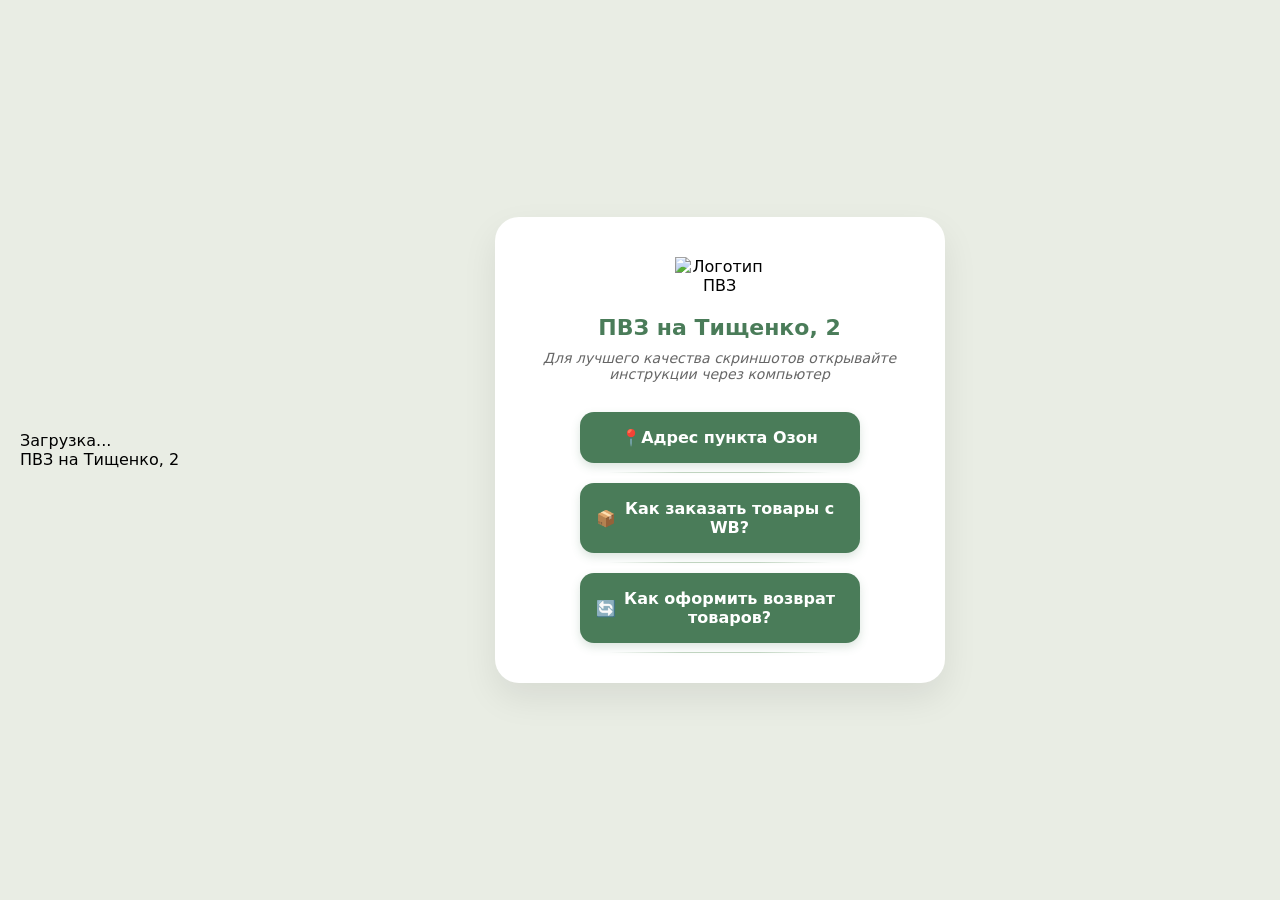
==== commit 0fdf54b1: "Enhance UI with loading screen and button icons Added a loading screen and improved button layout wi" ====
--- a/index.html
+++ b/index.html
@@ -22,24 +22,62 @@
   <noscript><div><img src="https://mc.yandex.ru/watch/109024144" style="position:absolute;left:-9999px;" alt=""></div></noscript>
 </head>
 <body>
-  <div class="main-container">
+  <!-- Окно загрузки -->
+  <div id="loading-screen">
+    <div class="loader-container">
+      <div class="loader"></div>
+      <div class="loader-text">Загрузка...</div>
+      <div class="loader-subtext">ПВЗ на Тищенко, 2</div>
+    </div>
+  </div>
+
+  <div class="main-container" id="main-content">
     <div class="card">
-      <img src="logo.png" alt="Логотип ПВЗ" class="avatar">
+      <div class="avatar-wrapper">
+        <img src="logo.png" alt="Логотип ПВЗ" class="avatar">
+      </div>
       <h1 class="title">ПВЗ на Тищенко, 2</h1>
       <p class="subtitle">Для лучшего качества скриншотов открывайте инструкции через компьютер</p>
       <div class="button-group">
-        <a href="https://ozon.ru/point/1402634" target="_blank" rel="noopener noreferrer" class="menu-button">📍 Адрес пункта Озон</a>
-        <a href="https://dzen.ru/a/aeh5mmCZ_2Jl9kNS?share_to=link" target="_blank" rel="noopener noreferrer" class="menu-button">📦 Как заказать товары с WB?</a>
-        <a href="https://dzen.ru/a/aei7_9gcLjiKbk3D?share_to=link" target="_blank" rel="noopener noreferrer" class="menu-button">🔄 Как оформить возврат товаров?</a>
+        <a href="https://ozon.ru/point/1402634" target="_blank" rel="noopener noreferrer" class="menu-button">
+          <span class="btn-icon">📍</span>
+          <span class="btn-text">Адрес пункта Озон</span>
+        </a>
+        <a href="https://dzen.ru/a/aeh5mmCZ_2Jl9kNS?share_to=link" target="_blank" rel="noopener noreferrer" class="menu-button">
+          <span class="btn-icon">📦</span>
+          <span class="btn-text">Как заказать товары с WB?</span>
+        </a>
+        <a href="https://dzen.ru/a/aei7_9gcLjiKbk3D?share_to=link" target="_blank" rel="noopener noreferrer" class="menu-button">
+          <span class="btn-icon">🔄</span>
+          <span class="btn-text">Как оформить возврат товаров?</span>
+        </a>
         <button id="install-banner" class="menu-button" aria-label="Установить приложение">
-          style="display: flex; align-items: center; justify-content: center;">
-          📲 Установить на экран
+          <span class="btn-icon">📲</span>
+          <span class="btn-text">Установить на экран</span>
         </button>
       </div>
     </div>
   </div>
 
+  <!-- Декоративные элементы -->
+  <div class="bg-decoration">
+    <div class="circle circle-1"></div>
+    <div class="circle circle-2"></div>
+    <div class="circle circle-3"></div>
+  </div>
+
   <script>
+    // Окно загрузки
+    window.addEventListener('load', () => {
+      setTimeout(() => {
+        const loadingScreen = document.getElementById('loading-screen');
+        loadingScreen.classList.add('fade-out');
+        setTimeout(() => {
+          loadingScreen.style.display = 'none';
+        }, 500);
+      }, 1500);
+    });
+
     // Service Worker
     if ('serviceWorker' in navigator) {
       navigator.serviceWorker.register('sw.js')
@@ -72,6 +110,20 @@
       deferredPrompt = null;
       console.log('✅ PWA успешно установлено');
     });
+
+    // Добавляем анимацию при появлении карточек
+    document.addEventListener('DOMContentLoaded', () => {
+      const card = document.querySelector('.card');
+      if (card) {
+        card.style.opacity = '0';
+        card.style.transform = 'translateY(30px)';
+        setTimeout(() => {
+          card.style.transition = 'all 0.6s cubic-bezier(0.4, 0, 0.2, 1)';
+          card.style.opacity = '1';
+          card.style.transform = 'translateY(0)';
+        }, 100);
+      }
+    });
   </script>
 </body>
 </html>
--- a/style.css
+++ b/style.css
@@ -86,15 +86,12 @@
 /* Единый стиль для всех кнопок */
 .menu-button {
   display: flex;
-  align-items: center;    /* Выравнивание по вертикали (центр) */
-  justify-content: center; /* Выравнивание по горизонтали (центр) */
+  align-items: center;
+  justify-content: center;
   text-align: center;
   background-color: var(--primary);
   color: white;
   text-decoration: none;
-  display: flex;
-  align-items: center;
-  justify-content: center;
   padding: 16px;
   border: none;
   border-radius: 14px;
@@ -105,12 +102,10 @@
   box-shadow: 0 4px 10px rgba(74, 124, 89, 0.2);
   width: 100%;
   max-width: 280px;
-  text-align: center;
 }
 
 /* Специально для последней кнопки — гарантируем центрирование текста */
 .button-group .menu-button:last-child {
-  text-align: center;
   justify-content: center;
 }
 
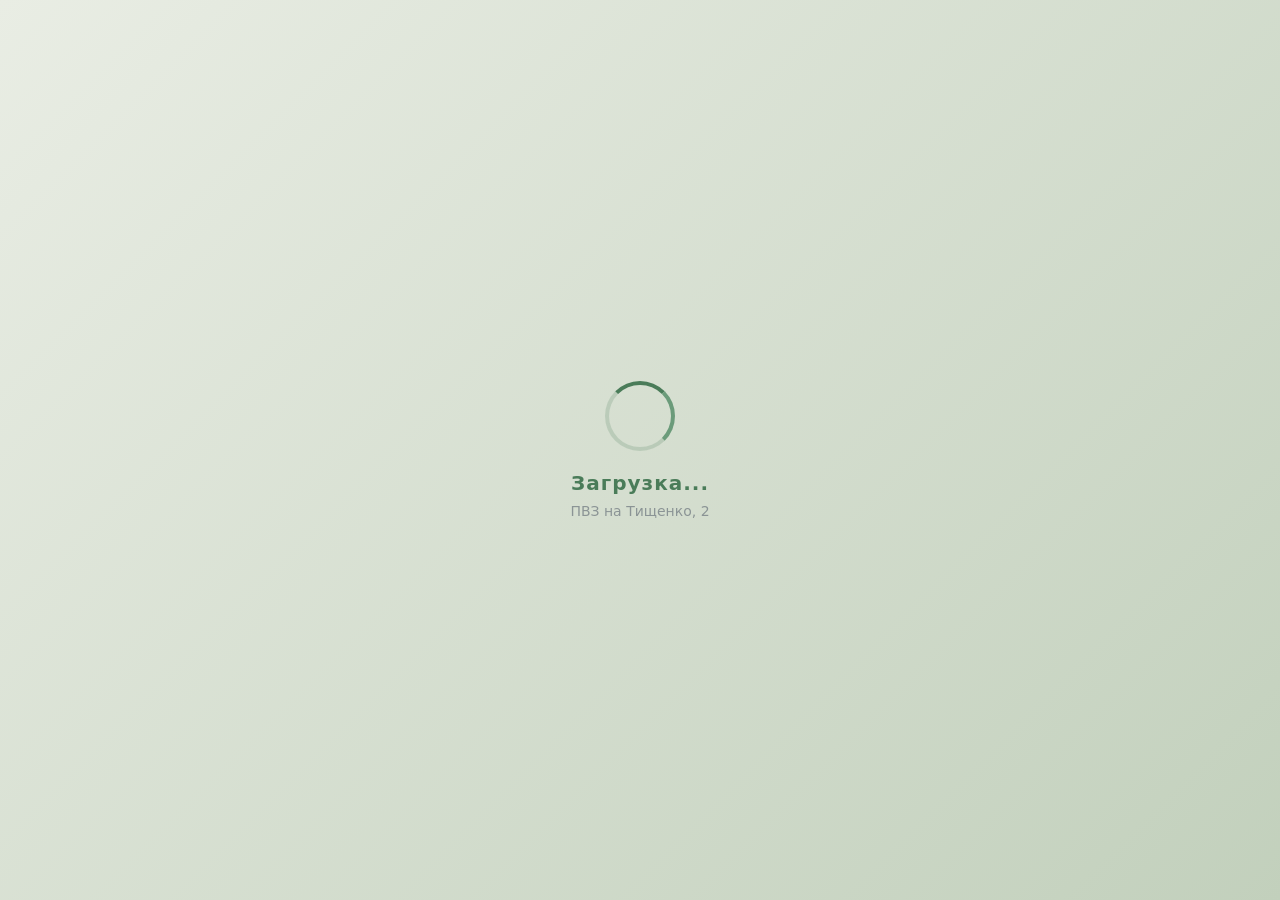
==== commit 00bc88a0: "Update index.html" ====
--- a/index.html
+++ b/index.html
@@ -1,16 +1,19 @@
-<!-- index.html -->
 <!DOCTYPE html>
 <html lang="ru">
 <head>
   <meta charset="UTF-8">
-  <meta name="viewport" content="width=device-width, initial-scale=1.0">
+  <meta name="viewport" content="width=device-width, initial-scale=1.0, viewport-fit=cover">
   <title>ПВЗ на Тищенко, 2</title>
   <meta name="description" content="Пункт выдачи заказов на Тищенко, 2. Озон, Wildberries.">
   <link rel="stylesheet" href="style.css">
   <link rel="manifest" href="manifest.json">
   <link rel="icon" href="logo.png" type="image/png">
 
-  <!-- Яндекс.Метрика -->
+  <meta name="apple-mobile-web-app-capable" content="yes">
+  <meta name="apple-mobile-web-app-status-bar-style" content="default">
+  <meta name="apple-mobile-web-app-title" content="ПВЗ Тищенко">
+  <link rel="apple-touch-icon" href="logo.png">
+
   <script>
     (function(m,e,t,r,i,k,a){m[i]=m[i]||function(){(m[i].a=m[i].a||[]).push(arguments)};
     m[i].l=1*new Date();
@@ -22,108 +25,158 @@
   <noscript><div><img src="https://mc.yandex.ru/watch/109024144" style="position:absolute;left:-9999px;" alt=""></div></noscript>
 </head>
 <body>
-  <!-- Окно загрузки -->
-  <div id="loading-screen">
-    <div class="loader-container">
-      <div class="loader"></div>
-      <div class="loader-text">Загрузка...</div>
-      <div class="loader-subtext">ПВЗ на Тищенко, 2</div>
+
+<div id="loading-screen">
+  <div class="loader-container">
+    <div class="loader"></div>
+    <div class="loader-text">Загрузка...</div>
+    <div class="loader-subtext">ПВЗ на Тищенко, 2</div>
+  </div>
+</div>
+
+<div class="main-container" id="main-content">
+  <div class="card">
+    <div class="avatar-wrapper">
+      <img src="logo.png" alt="Логотип ПВЗ" class="avatar">
+    </div>
+    <h1 class="title">ПВЗ на Тищенко, 2</h1>
+    <p class="subtitle">Для лучшего качества скриншотов открывайте инструкции через компьютер</p>
+    <div class="button-group">
+      <a href="https://ozon.ru/point/1402634" target="_blank" rel="noopener noreferrer" class="menu-button">
+        <span class="btn-icon">📍</span>
+        <span class="btn-text">Адрес пункта Озон</span>
+      </a>
+      <a href="https://dzen.ru/a/aeh5mmCZ_2Jl9kNS?share_to=link" target="_blank" rel="noopener noreferrer" class="menu-button">
+        <span class="btn-icon">📦</span>
+        <span class="btn-text">Как заказать товары с WB?</span>
+      </a>
+      <a href="https://dzen.ru/a/aei7_9gcLjiKbk3D?share_to=link" target="_blank" rel="noopener noreferrer" class="menu-button">
+        <span class="btn-icon">🔄</span>
+        <span class="btn-text">Как оформить возврат товаров?</span>
+      </a>
+      <button id="install-banner" class="menu-button" aria-label="Установить приложение">
+        <span class="btn-icon">📲</span>
+        <span class="btn-text">Установить на экран</span>
+      </button>
     </div>
   </div>
+</div>
 
-  <div class="main-container" id="main-content">
-    <div class="card">
-      <div class="avatar-wrapper">
-        <img src="logo.png" alt="Логотип ПВЗ" class="avatar">
-      </div>
-      <h1 class="title">ПВЗ на Тищенко, 2</h1>
-      <p class="subtitle">Для лучшего качества скриншотов открывайте инструкции через компьютер</p>
-      <div class="button-group">
-        <a href="https://ozon.ru/point/1402634" target="_blank" rel="noopener noreferrer" class="menu-button">
-          <span class="btn-icon">📍</span>
-          <span class="btn-text">Адрес пункта Озон</span>
-        </a>
-        <a href="https://dzen.ru/a/aeh5mmCZ_2Jl9kNS?share_to=link" target="_blank" rel="noopener noreferrer" class="menu-button">
-          <span class="btn-icon">📦</span>
-          <span class="btn-text">Как заказать товары с WB?</span>
-        </a>
-        <a href="https://dzen.ru/a/aei7_9gcLjiKbk3D?share_to=link" target="_blank" rel="noopener noreferrer" class="menu-button">
-          <span class="btn-icon">🔄</span>
-          <span class="btn-text">Как оформить возврат товаров?</span>
-        </a>
-        <button id="install-banner" class="menu-button" aria-label="Установить приложение">
-          <span class="btn-icon">📲</span>
-          <span class="btn-text">Установить на экран</span>
-        </button>
-      </div>
+<div id="ios-modal-overlay">
+  <div id="ios-hint">
+    <button id="ios-hint-close" aria-label="Закрыть">✕</button>
+    <h3>📱 Установка на iPhone / iPad</h3>
+    <p>Чтобы сохранить этот сайт как приложение:</p>
+    <div class="ios-steps">
+      <p>1️⃣ Нажмите иконку <strong>«Поделиться»</strong> <span class="icon">⎔</span></p>
+      <p>2️⃣ Прокрутите вниз и выберите <strong>«На экран "Домой"»</strong> <span class="icon">⬚</span></p>
     </div>
+    <div class="arrow-down">⬆️</div>
   </div>
+</div>
 
-  <!-- Декоративные элементы -->
-  <div class="bg-decoration">
-    <div class="circle circle-1"></div>
-    <div class="circle circle-2"></div>
-    <div class="circle circle-3"></div>
-  </div>
+<div class="bg-decoration">
+  <div class="circle circle-1"></div>
+  <div class="circle circle-2"></div>
+  <div class="circle circle-3"></div>
+</div>
 
-  <script>
-    // Окно загрузки
-    window.addEventListener('load', () => {
-      setTimeout(() => {
-        const loadingScreen = document.getElementById('loading-screen');
-        loadingScreen.classList.add('fade-out');
-        setTimeout(() => {
-          loadingScreen.style.display = 'none';
-        }, 500);
-      }, 1500);
+<script>
+  (function() {
+    // === 1. Надёжное скрытие загрузочного экрана ===
+    var loadingScreen = document.getElementById('loading-screen');
+    var mainContent = document.getElementById('main-content');
+    
+    function hideLoading() {
+      if (!loadingScreen) return;
+      loadingScreen.style.transition = 'opacity 0.5s ease';
+      loadingScreen.style.opacity = '0';
+      setTimeout(function() {
+        loadingScreen.style.display = 'none';
+        if (mainContent) {
+          mainContent.style.opacity = '1';
+          mainContent.style.transform = 'translateY(0)';
+        }
+      }, 500);
+    }
+
+    if (document.readyState === 'complete') {
+      setTimeout(hideLoading, 1200);
+    } else {
+      window.addEventListener('load', function() {
+        setTimeout(hideLoading, 1200);
+      });
+    }
+
+    // === 2. Service Worker ===
+    if ('serviceWorker' in navigator) {
+      navigator.serviceWorker.register('sw.js')
+        .then(function(reg) { console.log('✅ SW зарегистрирован', reg); })
+        .catch(function(err) { console.error('❌ Ошибка SW:', err); });
+    }
+
+    // === 3. Установка на Android ===
+    var deferredPrompt = null;
+    var installBtn = document.getElementById('install-banner');
+
+    window.addEventListener('beforeinstallprompt', function(e) {
+      e.preventDefault();
+      deferredPrompt = e;
+      if (installBtn) installBtn.style.display = 'flex';
     });
 
-    // Service Worker
-    if ('serviceWorker' in navigator) {
-      navigator.serviceWorker.register('sw.js')
-        .then(() => console.log('✅ SW зарегистрирован'))
-        .catch(err => console.error('❌ Ошибка SW:', err));
+    if (installBtn) {
+      installBtn.addEventListener('click', async function() {
+        if (!deferredPrompt) return;
+        deferredPrompt.prompt();
+        var result = await deferredPrompt.userChoice;
+        console.log('📲 Установка PWA:', result.outcome);
+        deferredPrompt = null;
+        installBtn.style.display = 'none';
+      });
     }
 
-    // ========== Логика для Android (Chrome / Edge) ==========
-    let deferredPrompt;
-    const installBtn = document.getElementById('install-banner');
-
-    window.addEventListener('beforeinstallprompt', (e) => {
-      e.preventDefault();
-      deferredPrompt = e;
-      installBtn.style.display = 'flex';
+    window.addEventListener('appinstalled', function() {
+      if (installBtn) installBtn.style.display = 'none';
+      deferredPrompt = null;
+      console.log('✅ PWA установлено');
     });
 
-    installBtn.onclick = async () => {
-      if (!deferredPrompt) return;
-      deferredPrompt.prompt();
-      const { outcome } = await deferredPrompt.userChoice;
-      console.log('📲 Установка PWA:', outcome);
-      deferredPrompt = null;
-      installBtn.style.display = 'none';
-    };
+    // === 4. iOS инструкция ===
+    var isIos = /iPhone|iPad|iPod/i.test(navigator.userAgent);
+    var isStandalone = window.matchMedia('(display-mode: standalone)').matches || window.navigator.standalone === true;
 
-    // Если приложение уже установлено — скрываем кнопку
-    window.addEventListener('appinstalled', () => {
-      installBtn.style.display = 'none';
-      deferredPrompt = null;
-      console.log('✅ PWA успешно установлено');
-    });
+    if (isIos && !isStandalone) {
+      setTimeout(function() {
+        var overlay = document.getElementById('ios-modal-overlay');
+        if (overlay) overlay.classList.add('visible');
+      }, 2000);
+    }
 
-    // Добавляем анимацию при появлении карточек
-    document.addEventListener('DOMContentLoaded', () => {
-      const card = document.querySelector('.card');
-      if (card) {
-        card.style.opacity = '0';
-        card.style.transform = 'translateY(30px)';
-        setTimeout(() => {
-          card.style.transition = 'all 0.6s cubic-bezier(0.4, 0, 0.2, 1)';
-          card.style.opacity = '1';
-          card.style.transform = 'translateY(0)';
-        }, 100);
+    var closeBtn = document.getElementById('ios-hint-close');
+    var overlay = document.getElementById('ios-modal-overlay');
+    if (closeBtn) {
+      closeBtn.addEventListener('click', function() {
+        if (overlay) overlay.classList.remove('visible');
+      });
+    }
+    if (overlay) {
+      overlay.addEventListener('click', function(e) {
+        if (e.target === overlay) overlay.classList.remove('visible');
+      });
+    }
+
+    // === 5. Принудительное отображение контента на всякий случай ===
+    setTimeout(function() {
+      if (mainContent && mainContent.style.opacity !== '1') {
+        mainContent.style.opacity = '1';
+        mainContent.style.transform = 'translateY(0)';
       }
-    });
-  </script>
+      if (loadingScreen && loadingScreen.style.display !== 'none') {
+        loadingScreen.style.display = 'none';
+      }
+    }, 3000);
+  })();
+</script>
 </body>
 </html>
--- a/style.css
+++ b/style.css
@@ -2,10 +2,16 @@
 :root {
   --primary: #4a7c59;
   --primary-hover: #3d664a;
+  --primary-light: #6b9b7a;
+  --primary-dark: #2c5e3a;
   --bg-color: #e9ede4;
   --card-bg: #ffffff;
-  --text-main: #4a7c59;
-  --text-muted: #666666;
+  --text-main: #2c3e2f;
+  --text-muted: #6c757d;
+  --shadow-sm: 0 4px 15px rgba(0, 0, 0, 0.1);
+  --shadow-md: 0 8px 25px rgba(0, 0, 0, 0.15);
+  --shadow-lg: 0 15px 40px rgba(0, 0, 0, 0.2);
+  --transition: all 0.3s cubic-bezier(0.4, 0, 0.2, 1);
 }
 
 * {
@@ -15,56 +21,152 @@
 }
 
 body {
-  font-family: -apple-system, system-ui, sans-serif;
-  background-color: var(--bg-color);
-  display: flex;
-  justify-content: center;
-  align-items: center;
+  font-family: -apple-system, system-ui, 'Segoe UI', Roboto, 'Helvetica Neue', sans-serif;
+  background: linear-gradient(135deg, #e9ede4 0%, #d4dfd0 50%, #c2d0bc 100%);
   min-height: 100vh;
+  display: flex;
+  justify-content: center;
+  align-items: center;
   padding: 20px;
-}
-
+  position: relative;
+  overflow-x: hidden;
+}
+
+/* Декоративные круги на фоне */
+.bg-decoration {
+  position: fixed;
+  top: 0;
+  left: 0;
+  width: 100%;
+  height: 100%;
+  overflow: hidden;
+  z-index: 0;
+  pointer-events: none;
+}
+
+.circle {
+  position: absolute;
+  border-radius: 50%;
+  background: radial-gradient(circle, rgba(74, 124, 89, 0.15) 0%, rgba(74, 124, 89, 0.05) 100%);
+  animation: float 20s infinite ease-in-out;
+}
+
+.circle-1 {
+  width: 300px;
+  height: 300px;
+  top: -150px;
+  right: -100px;
+  animation-delay: 0s;
+}
+
+.circle-2 {
+  width: 500px;
+  height: 500px;
+  bottom: -250px;
+  left: -200px;
+  animation-delay: 5s;
+  animation-duration: 25s;
+}
+
+.circle-3 {
+  width: 200px;
+  height: 200px;
+  top: 40%;
+  right: 10%;
+  animation-delay: 10s;
+  animation-duration: 18s;
+}
+
+@keyframes float {
+  0%, 100% { transform: translateY(0) translateX(0) scale(1); }
+  33% { transform: translateY(-30px) translateX(20px) scale(1.05); }
+  66% { transform: translateY(20px) translateX(-15px) scale(0.98); }
+}
+
+/* Основной контейнер */
 .main-container {
   width: 100%;
-  max-width: 450px;
+  max-width: 480px;
   margin: 0 auto;
-}
-
+  position: relative;
+  z-index: 10;
+  opacity: 0;
+  transition: opacity 0.6s cubic-bezier(0.4, 0, 0.2, 1);
+}
+
+/* Карточка */
 .card {
-  background: var(--card-bg);
-  padding: 40px 30px;
-  border-radius: 24px;
-  box-shadow: 0 15px 35px rgba(0,0,0,0.08);
-  text-align: center;
+  background: rgba(255, 255, 255, 0.98);
+  backdrop-filter: blur(10px);
+  padding: 45px 30px;
+  border-radius: 40px;
+  box-shadow: var(--shadow-lg);
+  text-align: center;
+  transition: var(--transition);
+  border: 1px solid rgba(255, 255, 255, 0.3);
+}
+
+.card:hover {
+  transform: translateY(-5px);
+  box-shadow: 0 20px 50px rgba(0, 0, 0, 0.25);
+}
+
+/* Обёртка для логотипа с анимацией */
+.avatar-wrapper {
+  display: inline-block;
+  animation: pulseGlow 2s infinite;
 }
 
 .avatar {
-  width: 90px;
+  width: 100px;
+  height: 100px;
   margin-bottom: 20px;
   display: block;
-  margin-left: auto;
-  margin-right: auto;
-}
-
+  border-radius: 30px;
+  transition: var(--transition);
+  filter: drop-shadow(0 8px 20px rgba(74, 124, 89, 0.3));
+}
+
+.avatar:hover {
+  transform: scale(1.05) rotate(3deg);
+}
+
+@keyframes pulseGlow {
+  0%, 100% { filter: drop-shadow(0 0 5px rgba(74, 124, 89, 0.5)); }
+  50% { filter: drop-shadow(0 0 20px rgba(74, 124, 89, 0.8)); }
+}
+
+/* Заголовок */
 .title {
-  color: var(--text-main);
-  font-size: 22px;
-  margin-bottom: 10px;
-  text-align: center;
-}
-
+  background: linear-gradient(135deg, var(--primary) 0%, var(--primary-light) 100%);
+  -webkit-background-clip: text;
+  background-clip: text;
+  color: transparent;
+  font-size: 26px;
+  font-weight: 700;
+  margin-bottom: 12px;
+  letter-spacing: -0.3px;
+}
+
+/* Подзаголовок */
 .subtitle {
   color: var(--text-muted);
   font-size: 14px;
-  font-style: italic;
-  margin-bottom: 30px;
-  text-align: center;
-}
-
+  line-height: 1.5;
+  margin-bottom: 35px;
+  background: #f8f9fa;
+  padding: 12px 16px;
+  border-radius: 20px;
+  display: inline-block;
+  width: auto;
+  border-left: 4px solid var(--primary);
+}
+
+/* Группа кнопок */
 .button-group {
   display: flex;
   flex-direction: column;
-  gap: 20px;
+  gap: 18px;
   align-items: center;
 }
 
@@ -76,57 +178,256 @@
 .button-group .menu-button:not(:last-child)::after {
   content: '';
   position: absolute;
-  bottom: -10px;
-  left: 10%;
-  width: 80%;
+  bottom: -9px;
+  left: 15%;
+  width: 70%;
   height: 1px;
-  background: linear-gradient(90deg, transparent, #c0d4c0, #c0d4c0, transparent);
-}
-
-/* Единый стиль для всех кнопок */
+  background: linear-gradient(90deg, transparent, var(--primary), var(--primary-light), transparent);
+}
+
+/* Стили кнопок */
 .menu-button {
   display: flex;
   align-items: center;
   justify-content: center;
-  text-align: center;
-  background-color: var(--primary);
+  gap: 12px;
+  background: linear-gradient(135deg, var(--primary) 0%, var(--primary-light) 100%);
   color: white;
   text-decoration: none;
-  padding: 16px;
+  padding: 16px 24px;
   border: none;
-  border-radius: 14px;
+  border-radius: 60px;
   font-size: 16px;
   font-weight: 600;
   cursor: pointer;
-  transition: all 0.3s ease;
-  box-shadow: 0 4px 10px rgba(74, 124, 89, 0.2);
+  transition: var(--transition);
+  box-shadow: var(--shadow-sm);
   width: 100%;
-  max-width: 280px;
-}
-
-/* Специально для последней кнопки — гарантируем центрирование текста */
-.button-group .menu-button:last-child {
-  justify-content: center;
+  max-width: 300px;
+  position: relative;
+  overflow: hidden;
+}
+
+/* Эффект ripple (волны) при нажатии */
+.menu-button::before {
+  content: '';
+  position: absolute;
+  top: 50%;
+  left: 50%;
+  width: 0;
+  height: 0;
+  border-radius: 50%;
+  background: rgba(255, 255, 255, 0.3);
+  transform: translate(-50%, -50%);
+  transition: width 0.6s, height 0.6s;
+}
+
+.menu-button:active::before {
+  width: 300px;
+  height: 300px;
+}
+
+.btn-icon {
+  font-size: 20px;
+  transition: transform 0.2s;
+}
+
+.btn-text {
+  flex: 1;
+  text-align: center;
 }
 
 .menu-button:hover {
-  background-color: var(--primary-hover);
-  transform: translateY(-2px);
-  box-shadow: 0 6px 15px rgba(74, 124, 89, 0.3);
-}
-
-/* Кнопка установки скрыта по умолчанию */
+  transform: translateY(-3px) scale(1.02);
+  box-shadow: var(--shadow-md);
+  background: linear-gradient(135deg, var(--primary-hover) 0%, var(--primary) 100%);
+}
+
+.menu-button:hover .btn-icon {
+  transform: scale(1.1);
+}
+
+.menu-button:active {
+  transform: translateY(0) scale(0.98);
+}
+
 #install-banner {
   display: none;
-}
-
-/* Адаптация для маленьких экранов */
+  background: linear-gradient(135deg, #2c5e3a 0%, #4a7c59 100%);
+}
+
+/* --- ОКНО ЗАГРУЗКИ (РАБОТАЕТ НА ANDROID) --- */
+#loading-screen {
+  position: fixed;
+  top: 0;
+  left: 0;
+  width: 100%;
+  height: 100%;
+  background: linear-gradient(135deg, #e9ede4 0%, #c2d0bc 100%);
+  display: flex;
+  justify-content: center;
+  align-items: center;
+  z-index: 9999;
+  transition: opacity 0.5s ease, visibility 0.5s ease;
+  opacity: 1;
+  visibility: visible;
+}
+
+.loader-container {
+  text-align: center;
+}
+
+.loader {
+  width: 70px;
+  height: 70px;
+  margin: 0 auto 20px;
+  border: 4px solid rgba(74, 124, 89, 0.2);
+  border-top: 4px solid var(--primary);
+  border-right: 4px solid var(--primary-light);
+  border-radius: 50%;
+  animation: spin 0.8s linear infinite;
+}
+
+@keyframes spin {
+  0% { transform: rotate(0deg); }
+  100% { transform: rotate(360deg); }
+}
+
+.loader-text {
+  font-size: 20px;
+  font-weight: 600;
+  color: var(--primary);
+  margin-bottom: 8px;
+  letter-spacing: 1px;
+}
+
+.loader-subtext {
+  font-size: 14px;
+  color: var(--text-muted);
+  opacity: 0.7;
+}
+
+/* --- МОДАЛЬНОЕ ОКНО ДЛЯ IOS --- */
+#ios-modal-overlay {
+  display: none;
+  position: fixed;
+  top: 0;
+  left: 0;
+  right: 0;
+  bottom: 0;
+  background: rgba(0, 0, 0, 0.5);
+  z-index: 2000;
+  justify-content: center;
+  align-items: flex-end;
+}
+
+#ios-modal-overlay.visible {
+  display: flex;
+}
+
+#ios-hint {
+  background: white;
+  width: 100%;
+  max-width: 500px;
+  margin: 0 auto;
+  padding: 28px 24px 32px;
+  border-radius: 28px 28px 0 0;
+  text-align: center;
+  position: relative;
+  animation: slideUp 0.4s cubic-bezier(0.25, 1, 0.5, 1);
+  box-shadow: 0 -4px 20px rgba(0, 0, 0, 0.15);
+}
+
+#ios-hint h3 {
+  color: var(--primary);
+  margin-bottom: 12px;
+  font-size: 20px;
+  font-weight: 650;
+  text-align: center;
+}
+
+#ios-hint > p {
+  color: #555;
+  font-size: 15px;
+  margin-bottom: 16px;
+  text-align: center;
+}
+
+.ios-steps {
+  text-align: center;
+  background: #f8f9fa;
+  padding: 20px 24px;
+  border-radius: 20px;
+  margin: 16px 0 12px;
+}
+
+.ios-steps p {
+  margin-bottom: 12px;
+  font-size: 15px;
+  display: flex;
+  align-items: center;
+  justify-content: center;
+  gap: 8px;
+  flex-wrap: wrap;
+  text-align: center;
+}
+
+.ios-steps strong {
+  color: var(--primary);
+  background: #e8f0eb;
+  padding: 4px 10px;
+  border-radius: 20px;
+  font-size: 14px;
+}
+
+.icon {
+  font-size: 20px;
+  background: #e9ecef;
+  display: inline-block;
+  padding: 4px 8px;
+  border-radius: 12px;
+}
+
+.arrow-down {
+  font-size: 28px;
+  margin-top: 8px;
+  color: var(--primary);
+  animation: bounce 1s infinite;
+  text-align: center;
+}
+
+#ios-hint-close {
+  position: absolute;
+  top: 16px;
+  right: 20px;
+  background: #f0f0f0;
+  border: none;
+  width: 32px;
+  height: 32px;
+  border-radius: 50%;
+  font-size: 18px;
+  cursor: pointer;
+  color: #666;
+  display: flex;
+  align-items: center;
+  justify-content: center;
+}
+
+@keyframes slideUp {
+  from { transform: translateY(100%); }
+  to { transform: translateY(0); }
+}
+
+@keyframes bounce {
+  0%, 100% { transform: translateY(0); }
+  50% { transform: translateY(6px); }
+}
+
+/* Адаптация */
 @media (max-width: 480px) {
-  .card {
-    padding: 30px 20px;
-  }
-
-  .menu-button {
-    max-width: 100%;
-  }
-}
+  body { padding: 16px; }
+  .card { padding: 30px 20px; border-radius: 32px; }
+  .menu-button { max-width: 100%; padding: 14px 20px; }
+  .title { font-size: 22px; }
+  .avatar { width: 80px; height: 80px; }
+}
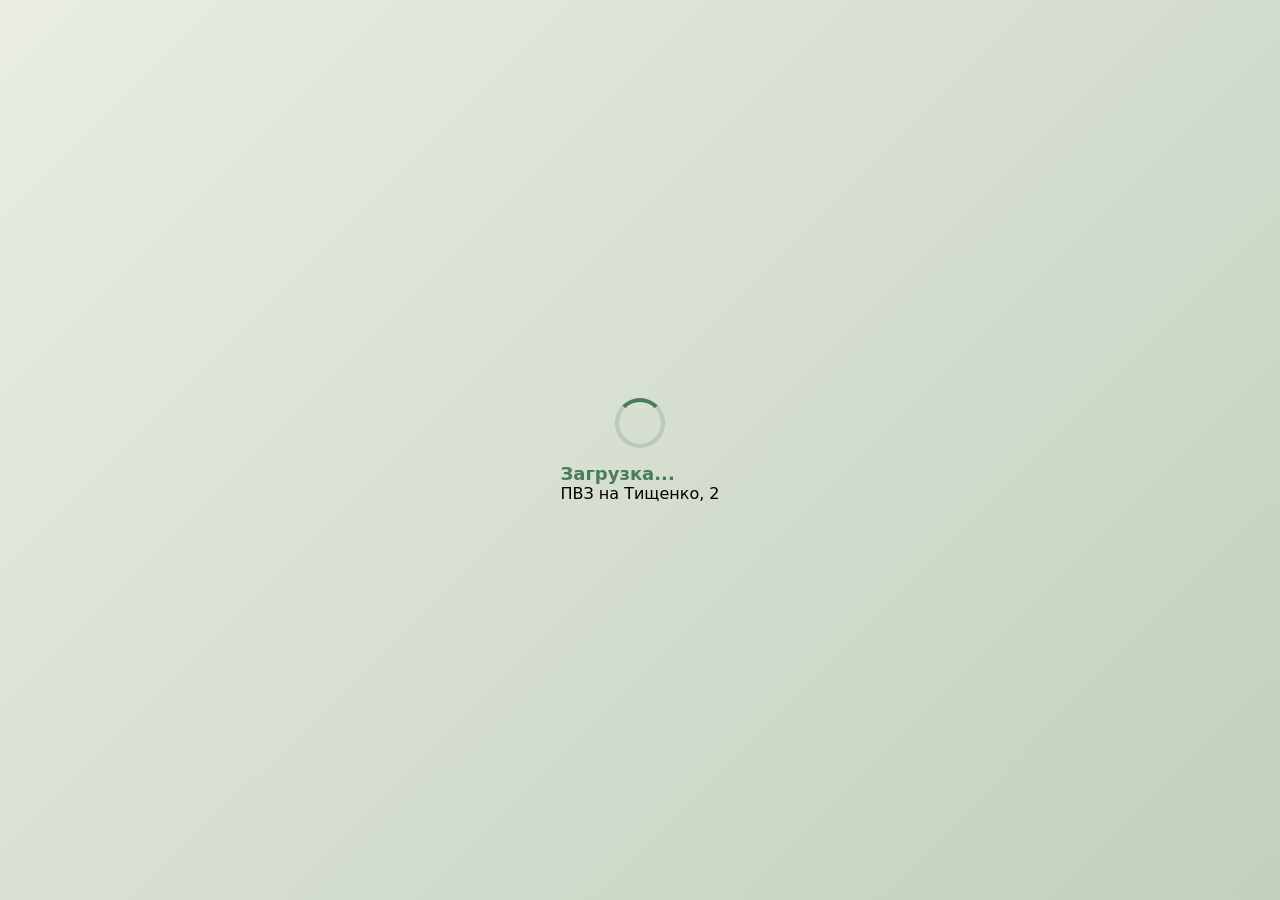
==== commit e1252376: "Update index.html" ====
--- a/index.html
+++ b/index.html
@@ -13,6 +13,9 @@
   <meta name="apple-mobile-web-app-status-bar-style" content="default">
   <meta name="apple-mobile-web-app-title" content="ПВЗ Тищенко">
   <link rel="apple-touch-icon" href="logo.png">
+
+  <!-- Подключаем красивый шрифт Google Fonts -->
+  <link href="https://fonts.googleapis.com/css2?family=Playfair+Display:ital,wght@0,400;0,600;0,700;1,400&family=Poppins:wght@300;400;500;600&display=swap" rel="stylesheet">
 
   <script>
     (function(m,e,t,r,i,k,a){m[i]=m[i]||function(){(m[i].a=m[i].a||[]).push(arguments)};
@@ -26,6 +29,7 @@
 </head>
 <body>
 
+<!-- ЭКРАН ЗАГРУЗКИ -->
 <div id="loading-screen">
   <div class="loader-container">
     <div class="loader"></div>
@@ -34,6 +38,7 @@
   </div>
 </div>
 
+<!-- ОСНОВНОЙ КОНТЕНТ -->
 <div class="main-container" id="main-content">
   <div class="card">
     <div class="avatar-wrapper">
@@ -60,21 +65,38 @@
       </button>
     </div>
   </div>
-</div>
-
+
+  <!-- ФУТЕР С ПОДПИСЬЮ -->
+  <div class="footer-signature">
+    <div class="signature-content">
+      <span class="signature-icon">🐺</span>
+      <span class="signature-text">Created by LonelyWolfy</span>
+      <span class="signature-icon">✨</span>
+    </div>
+  </div>
+</div>
+
+<!-- МОДАЛЬНОЕ ОКНО ДЛЯ IOS -->
 <div id="ios-modal-overlay">
   <div id="ios-hint">
     <button id="ios-hint-close" aria-label="Закрыть">✕</button>
     <h3>📱 Установка на iPhone / iPad</h3>
     <p>Чтобы сохранить этот сайт как приложение:</p>
     <div class="ios-steps">
-      <p>1️⃣ Нажмите иконку <strong>«Поделиться»</strong> <span class="icon">⎔</span></p>
-      <p>2️⃣ Прокрутите вниз и выберите <strong>«На экран "Домой"»</strong> <span class="icon">⬚</span></p>
+      <p>1️⃣ Нажмите иконку <strong>«Поделиться»</strong> 
+        <img src="share-icon.png" alt="Поделиться" class="ios-icon-img" onerror="this.style.display='none'">
+        <span class="icon" style="display: none;">⎔</span>
+      </p>
+      <p>2️⃣ Прокрутите вниз и выберите <strong>«На экран "Домой"»</strong> 
+        <img src="home-icon.png" alt="На экран Домой" class="ios-icon-img" onerror="this.style.display='none'">
+        <span class="icon" style="display: none;">⬚</span>
+      </p>
     </div>
     <div class="arrow-down">⬆️</div>
   </div>
 </div>
 
+<!-- ДЕКОРАТИВНЫЕ ЭЛЕМЕНТЫ -->
 <div class="bg-decoration">
   <div class="circle circle-1"></div>
   <div class="circle circle-2"></div>
@@ -83,7 +105,7 @@
 
 <script>
   (function() {
-    // === 1. Надёжное скрытие загрузочного экрана ===
+    // === 1. ЗАГРУЗОЧНЫЙ ЭКРАН ===
     var loadingScreen = document.getElementById('loading-screen');
     var mainContent = document.getElementById('main-content');
     
@@ -108,14 +130,14 @@
       });
     }
 
-    // === 2. Service Worker ===
+    // === 2. SERVICE WORKER ===
     if ('serviceWorker' in navigator) {
       navigator.serviceWorker.register('sw.js')
         .then(function(reg) { console.log('✅ SW зарегистрирован', reg); })
         .catch(function(err) { console.error('❌ Ошибка SW:', err); });
     }
 
-    // === 3. Установка на Android ===
+    // === 3. УСТАНОВКА НА ANDROID ===
     var deferredPrompt = null;
     var installBtn = document.getElementById('install-banner');
 
@@ -142,7 +164,7 @@
       console.log('✅ PWA установлено');
     });
 
-    // === 4. iOS инструкция ===
+    // === 4. IOS ИНСТРУКЦИЯ ===
     var isIos = /iPhone|iPad|iPod/i.test(navigator.userAgent);
     var isStandalone = window.matchMedia('(display-mode: standalone)').matches || window.navigator.standalone === true;
 
@@ -166,7 +188,7 @@
       });
     }
 
-    // === 5. Принудительное отображение контента на всякий случай ===
+    // === 5. ПРИНУДИТЕЛЬНОЕ ОТОБРАЖЕНИЕ ===
     setTimeout(function() {
       if (mainContent && mainContent.style.opacity !== '1') {
         mainContent.style.opacity = '1';
--- a/style.css
+++ b/style.css
@@ -1,313 +1,140 @@
-/* style.css */
 :root {
   --primary: #4a7c59;
   --primary-hover: #3d664a;
   --primary-light: #6b9b7a;
-  --primary-dark: #2c5e3a;
   --bg-color: #e9ede4;
   --card-bg: #ffffff;
-  --text-main: #2c3e2f;
   --text-muted: #6c757d;
-  --shadow-sm: 0 4px 15px rgba(0, 0, 0, 0.1);
-  --shadow-md: 0 8px 25px rgba(0, 0, 0, 0.15);
   --shadow-lg: 0 15px 40px rgba(0, 0, 0, 0.2);
-  --transition: all 0.3s cubic-bezier(0.4, 0, 0.2, 1);
 }
 
 * {
-  box-sizing: border-box;
   margin: 0;
   padding: 0;
+  box-sizing: border-box;
 }
 
 body {
-  font-family: -apple-system, system-ui, 'Segoe UI', Roboto, 'Helvetica Neue', sans-serif;
-  background: linear-gradient(135deg, #e9ede4 0%, #d4dfd0 50%, #c2d0bc 100%);
+  font-family: system-ui, -apple-system, 'Segoe UI', Roboto, sans-serif;
+  background: linear-gradient(135deg, #e9ede4 0%, #d4dfd0 100%);
   min-height: 100vh;
   display: flex;
   justify-content: center;
   align-items: center;
   padding: 20px;
   position: relative;
-  overflow-x: hidden;
 }
 
-/* Декоративные круги на фоне */
-.bg-decoration {
-  position: fixed;
-  top: 0;
-  left: 0;
-  width: 100%;
-  height: 100%;
-  overflow: hidden;
-  z-index: 0;
-  pointer-events: none;
-}
-
-.circle {
-  position: absolute;
-  border-radius: 50%;
-  background: radial-gradient(circle, rgba(74, 124, 89, 0.15) 0%, rgba(74, 124, 89, 0.05) 100%);
-  animation: float 20s infinite ease-in-out;
-}
-
-.circle-1 {
-  width: 300px;
-  height: 300px;
-  top: -150px;
-  right: -100px;
-  animation-delay: 0s;
-}
-
-.circle-2 {
-  width: 500px;
-  height: 500px;
-  bottom: -250px;
-  left: -200px;
-  animation-delay: 5s;
-  animation-duration: 25s;
-}
-
-.circle-3 {
-  width: 200px;
-  height: 200px;
-  top: 40%;
-  right: 10%;
-  animation-delay: 10s;
-  animation-duration: 18s;
-}
-
-@keyframes float {
-  0%, 100% { transform: translateY(0) translateX(0) scale(1); }
-  33% { transform: translateY(-30px) translateX(20px) scale(1.05); }
-  66% { transform: translateY(20px) translateX(-15px) scale(0.98); }
-}
-
-/* Основной контейнер */
 .main-container {
   width: 100%;
   max-width: 480px;
   margin: 0 auto;
-  position: relative;
-  z-index: 10;
   opacity: 0;
-  transition: opacity 0.6s cubic-bezier(0.4, 0, 0.2, 1);
+  transform: translateY(20px);
+  transition: opacity 0.5s ease, transform 0.5s ease;
 }
 
-/* Карточка */
 .card {
-  background: rgba(255, 255, 255, 0.98);
-  backdrop-filter: blur(10px);
-  padding: 45px 30px;
+  background: white;
+  padding: 40px 30px;
   border-radius: 40px;
+  text-align: center;
   box-shadow: var(--shadow-lg);
-  text-align: center;
-  transition: var(--transition);
-  border: 1px solid rgba(255, 255, 255, 0.3);
-}
-
-.card:hover {
-  transform: translateY(-5px);
-  box-shadow: 0 20px 50px rgba(0, 0, 0, 0.25);
-}
-
-/* Обёртка для логотипа с анимацией */
-.avatar-wrapper {
-  display: inline-block;
-  animation: pulseGlow 2s infinite;
 }
 
 .avatar {
   width: 100px;
-  height: 100px;
   margin-bottom: 20px;
-  display: block;
   border-radius: 30px;
-  transition: var(--transition);
-  filter: drop-shadow(0 8px 20px rgba(74, 124, 89, 0.3));
 }
 
-.avatar:hover {
-  transform: scale(1.05) rotate(3deg);
+.title {
+  font-size: 26px;
+  font-weight: 700;
+  color: var(--primary);
+  margin-bottom: 12px;
 }
 
-@keyframes pulseGlow {
-  0%, 100% { filter: drop-shadow(0 0 5px rgba(74, 124, 89, 0.5)); }
-  50% { filter: drop-shadow(0 0 20px rgba(74, 124, 89, 0.8)); }
-}
-
-/* Заголовок */
-.title {
-  background: linear-gradient(135deg, var(--primary) 0%, var(--primary-light) 100%);
-  -webkit-background-clip: text;
-  background-clip: text;
-  color: transparent;
-  font-size: 26px;
-  font-weight: 700;
-  margin-bottom: 12px;
-  letter-spacing: -0.3px;
-}
-
-/* Подзаголовок */
 .subtitle {
+  font-size: 14px;
   color: var(--text-muted);
-  font-size: 14px;
-  line-height: 1.5;
-  margin-bottom: 35px;
   background: #f8f9fa;
   padding: 12px 16px;
   border-radius: 20px;
+  margin-bottom: 35px;
   display: inline-block;
-  width: auto;
   border-left: 4px solid var(--primary);
 }
 
-/* Группа кнопок */
 .button-group {
   display: flex;
   flex-direction: column;
-  gap: 18px;
+  gap: 20px;
   align-items: center;
 }
 
-/* Разделитель между кнопками */
-.button-group .menu-button:not(:last-child) {
-  position: relative;
-}
-
-.button-group .menu-button:not(:last-child)::after {
-  content: '';
-  position: absolute;
-  bottom: -9px;
-  left: 15%;
-  width: 70%;
-  height: 1px;
-  background: linear-gradient(90deg, transparent, var(--primary), var(--primary-light), transparent);
-}
-
-/* Стили кнопок */
 .menu-button {
   display: flex;
   align-items: center;
   justify-content: center;
   gap: 12px;
-  background: linear-gradient(135deg, var(--primary) 0%, var(--primary-light) 100%);
+  background: var(--primary);
   color: white;
-  text-decoration: none;
-  padding: 16px 24px;
+  padding: 14px 24px;
   border: none;
   border-radius: 60px;
   font-size: 16px;
   font-weight: 600;
   cursor: pointer;
-  transition: var(--transition);
-  box-shadow: var(--shadow-sm);
   width: 100%;
   max-width: 300px;
-  position: relative;
-  overflow: hidden;
-}
-
-/* Эффект ripple (волны) при нажатии */
-.menu-button::before {
-  content: '';
-  position: absolute;
-  top: 50%;
-  left: 50%;
-  width: 0;
-  height: 0;
-  border-radius: 50%;
-  background: rgba(255, 255, 255, 0.3);
-  transform: translate(-50%, -50%);
-  transition: width 0.6s, height 0.6s;
-}
-
-.menu-button:active::before {
-  width: 300px;
-  height: 300px;
-}
-
-.btn-icon {
-  font-size: 20px;
-  transition: transform 0.2s;
-}
-
-.btn-text {
-  flex: 1;
-  text-align: center;
-}
-
-.menu-button:hover {
-  transform: translateY(-3px) scale(1.02);
-  box-shadow: var(--shadow-md);
-  background: linear-gradient(135deg, var(--primary-hover) 0%, var(--primary) 100%);
-}
-
-.menu-button:hover .btn-icon {
-  transform: scale(1.1);
+  text-decoration: none;
+  transition: 0.2s;
 }
 
 .menu-button:active {
-  transform: translateY(0) scale(0.98);
+  transform: scale(0.97);
 }
 
 #install-banner {
   display: none;
-  background: linear-gradient(135deg, #2c5e3a 0%, #4a7c59 100%);
 }
 
-/* --- ОКНО ЗАГРУЗКИ (РАБОТАЕТ НА ANDROID) --- */
+/* Загрузочный экран */
 #loading-screen {
   position: fixed;
   top: 0;
   left: 0;
   width: 100%;
   height: 100%;
-  background: linear-gradient(135deg, #e9ede4 0%, #c2d0bc 100%);
+  background: linear-gradient(135deg, #e9ede4, #c2d0bc);
   display: flex;
+  align-items: center;
   justify-content: center;
-  align-items: center;
   z-index: 9999;
-  transition: opacity 0.5s ease, visibility 0.5s ease;
-  opacity: 1;
-  visibility: visible;
-}
-
-.loader-container {
-  text-align: center;
 }
 
 .loader {
-  width: 70px;
-  height: 70px;
-  margin: 0 auto 20px;
-  border: 4px solid rgba(74, 124, 89, 0.2);
-  border-top: 4px solid var(--primary);
-  border-right: 4px solid var(--primary-light);
+  width: 50px;
+  height: 50px;
+  border: 4px solid rgba(74,124,89,0.2);
+  border-top-color: var(--primary);
   border-radius: 50%;
+  margin: 0 auto 15px;
   animation: spin 0.8s linear infinite;
 }
 
 @keyframes spin {
-  0% { transform: rotate(0deg); }
-  100% { transform: rotate(360deg); }
+  to { transform: rotate(360deg); }
 }
 
 .loader-text {
-  font-size: 20px;
+  font-size: 18px;
   font-weight: 600;
   color: var(--primary);
-  margin-bottom: 8px;
-  letter-spacing: 1px;
 }
 
-.loader-subtext {
-  font-size: 14px;
-  color: var(--text-muted);
-  opacity: 0.7;
-}
-
-/* --- МОДАЛЬНОЕ ОКНО ДЛЯ IOS --- */
+/* Модалка iOS */
 #ios-modal-overlay {
   display: none;
   position: fixed;
@@ -315,10 +142,10 @@
   left: 0;
   right: 0;
   bottom: 0;
-  background: rgba(0, 0, 0, 0.5);
+  background: rgba(0,0,0,0.5);
   z-index: 2000;
+  align-items: flex-end;
   justify-content: center;
-  align-items: flex-end;
 }
 
 #ios-modal-overlay.visible {
@@ -329,88 +156,10 @@
   background: white;
   width: 100%;
   max-width: 500px;
-  margin: 0 auto;
   padding: 28px 24px 32px;
   border-radius: 28px 28px 0 0;
   text-align: center;
-  position: relative;
-  animation: slideUp 0.4s cubic-bezier(0.25, 1, 0.5, 1);
-  box-shadow: 0 -4px 20px rgba(0, 0, 0, 0.15);
-}
-
-#ios-hint h3 {
-  color: var(--primary);
-  margin-bottom: 12px;
-  font-size: 20px;
-  font-weight: 650;
-  text-align: center;
-}
-
-#ios-hint > p {
-  color: #555;
-  font-size: 15px;
-  margin-bottom: 16px;
-  text-align: center;
-}
-
-.ios-steps {
-  text-align: center;
-  background: #f8f9fa;
-  padding: 20px 24px;
-  border-radius: 20px;
-  margin: 16px 0 12px;
-}
-
-.ios-steps p {
-  margin-bottom: 12px;
-  font-size: 15px;
-  display: flex;
-  align-items: center;
-  justify-content: center;
-  gap: 8px;
-  flex-wrap: wrap;
-  text-align: center;
-}
-
-.ios-steps strong {
-  color: var(--primary);
-  background: #e8f0eb;
-  padding: 4px 10px;
-  border-radius: 20px;
-  font-size: 14px;
-}
-
-.icon {
-  font-size: 20px;
-  background: #e9ecef;
-  display: inline-block;
-  padding: 4px 8px;
-  border-radius: 12px;
-}
-
-.arrow-down {
-  font-size: 28px;
-  margin-top: 8px;
-  color: var(--primary);
-  animation: bounce 1s infinite;
-  text-align: center;
-}
-
-#ios-hint-close {
-  position: absolute;
-  top: 16px;
-  right: 20px;
-  background: #f0f0f0;
-  border: none;
-  width: 32px;
-  height: 32px;
-  border-radius: 50%;
-  font-size: 18px;
-  cursor: pointer;
-  color: #666;
-  display: flex;
-  align-items: center;
-  justify-content: center;
+  animation: slideUp 0.3s ease;
 }
 
 @keyframes slideUp {
@@ -418,16 +167,23 @@
   to { transform: translateY(0); }
 }
 
-@keyframes bounce {
-  0%, 100% { transform: translateY(0); }
-  50% { transform: translateY(6px); }
+#ios-hint-close {
+  float: right;
+  background: none;
+  border: none;
+  font-size: 22px;
+  cursor: pointer;
+}
+
+.ios-steps {
+  background: #f8f9fa;
+  padding: 20px;
+  border-radius: 20px;
+  margin: 15px 0;
 }
 
 /* Адаптация */
-@media (max-width: 480px) {
-  body { padding: 16px; }
-  .card { padding: 30px 20px; border-radius: 32px; }
-  .menu-button { max-width: 100%; padding: 14px 20px; }
-  .title { font-size: 22px; }
-  .avatar { width: 80px; height: 80px; }
+@media (max-width: 500px) {
+  .card { padding: 30px 20px; }
+  .menu-button { max-width: 100%; }
 }
